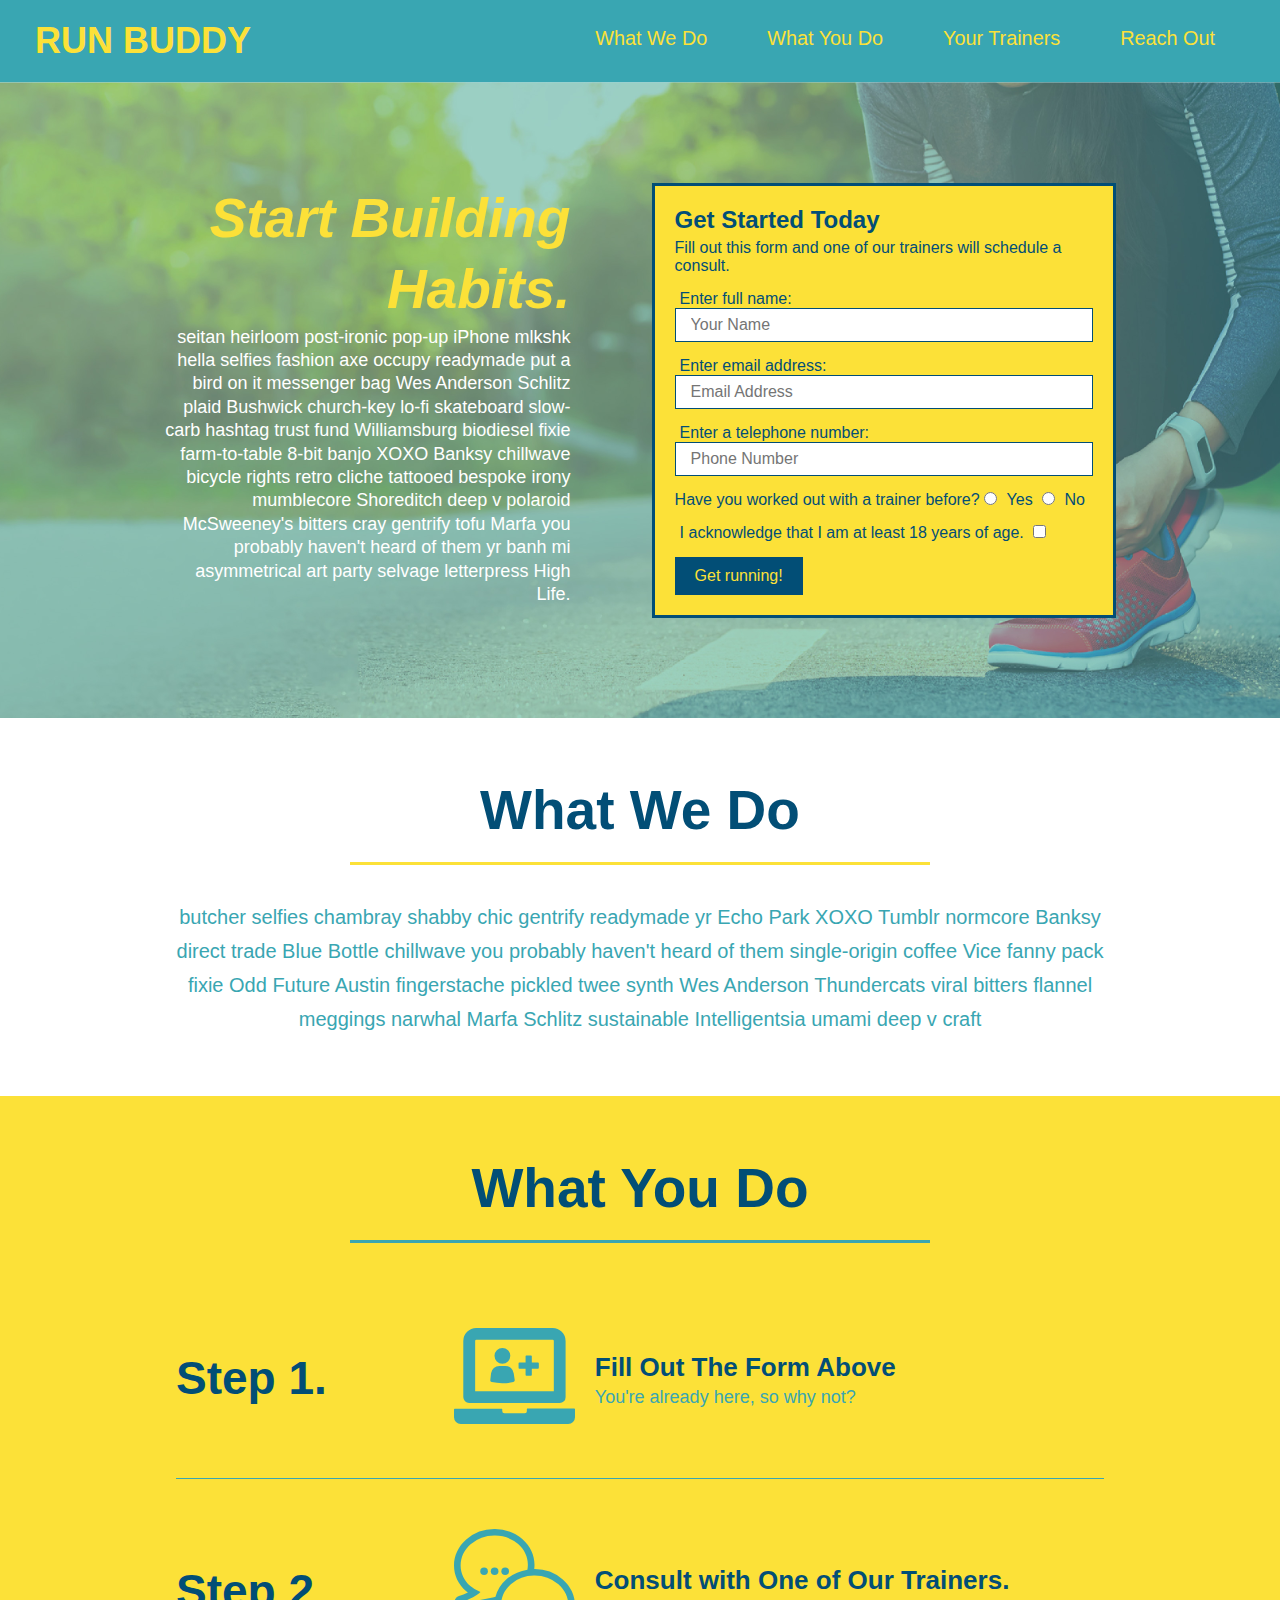
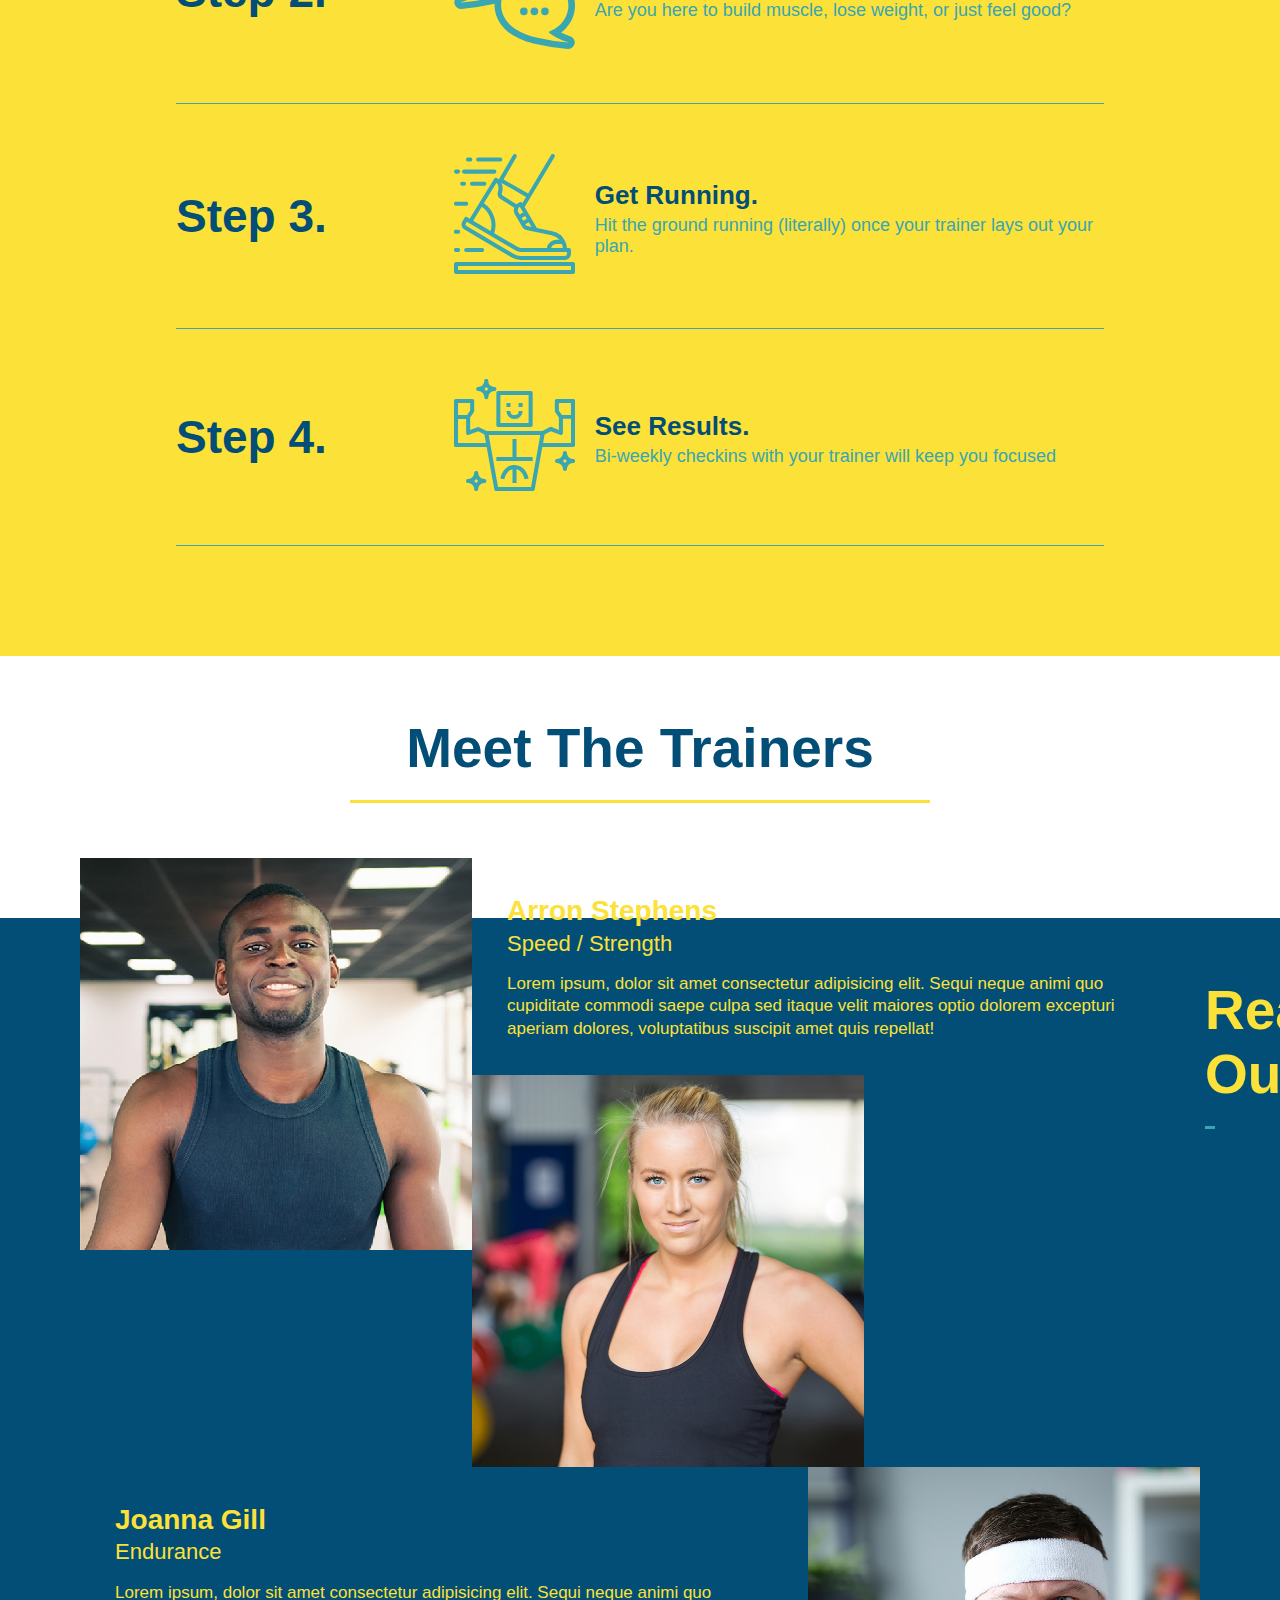
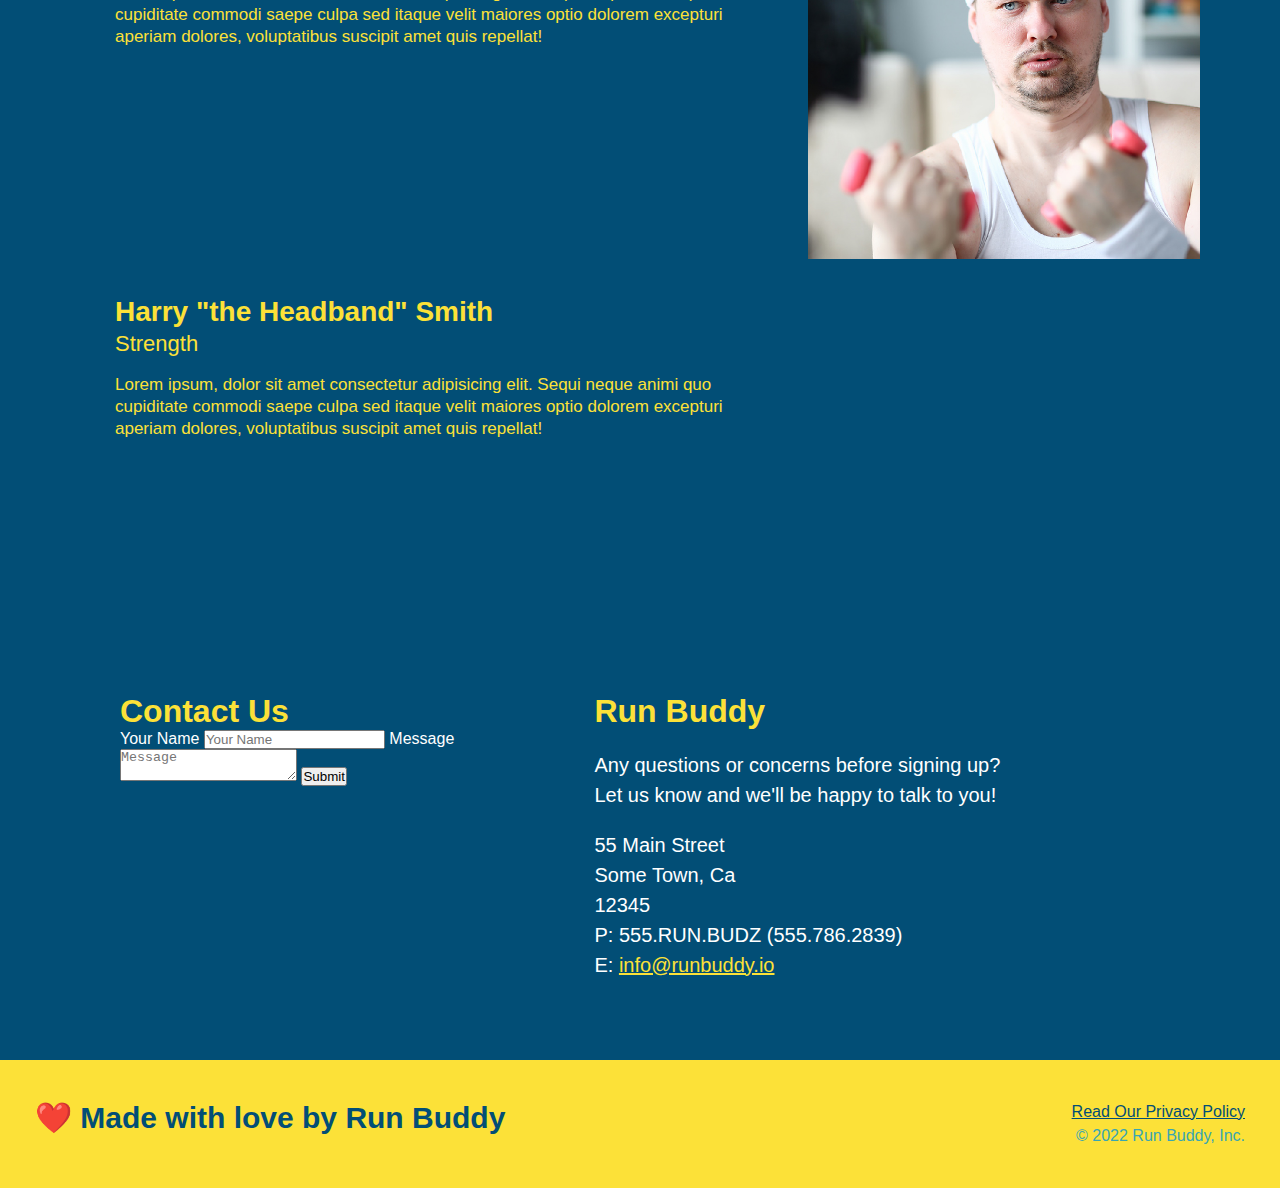
==== index.html @ 0fe705b8 "added flexbox trainer" ====
<!DOCTYPE html>
<html lang="en">
  <head>
    <meta charset="UTF-8" />
    <title>RUN BUDDY</title>
    <link rel="stylesheet" href="./assets/css/style.css"/>
  </head>

  <body>
    <!-- navigation -->
    <header>
      <h1>
        <a href="/">RUN BUDDY</a>
      </h1>
      <nav>
        <ul>
          <li>
            <a href="#what-we-do"> What We Do</a>
          </li>
          <li>
            <a href="#what-you-do">What You Do</a>
          </li>
          <li>
            <a href="#your-trainers">Your Trainers</a>
          </li>
          <li>
            <a href="#reach-out">Reach Out</a>
          </li>
        </ul>
      </nav>
    </header>

    <!-- hero/jumbotron-->
    <section class="hero">
      <div class="hero-cta">
        <h2>Start Building Habits.</h2>
        <p>
          seitan heirloom post-ironic pop-up iPhone mlkshk hella selfies fashion axe occupy readymade put a bird on it messenger bag Wes Anderson Schlitz plaid Bushwick church-key lo-fi skateboard slow-carb hashtag trust fund Williamsburg biodiesel fixie farm-to-table 8-bit banjo XOXO Banksy chillwave bicycle rights retro cliche tattooed bespoke irony mumblecore Shoreditch deep v polaroid McSweeney's bitters cray gentrify tofu Marfa you probably haven't heard of them yr banh mi asymmetrical art party selvage letterpress High Life.
      </p>
    </div>
      <div class="hero-form">
        <h3>Get Started Today</h3>
        <p>
          Fill out this form and one of our trainers will schedule a consult.
        </p>
        <form>
          <label for="name">Enter full name:</label>
          <input
            type="text"
            placeholder="Your Name"
            name="name"
            id="name"
            class="form-input"
          />
          <label for="email">Enter email address:</label>
          <input
            type="email"
            placeholder="Email Address"
            name="email"
            id="email"
            class="form-input"
          />
          <label for="phone">Enter a telephone number:</label>
          <input
            type="tel"
            placeholder="Phone Number"
            name="phone"
            id="phone"
            class="form-input"
          />
          <p>
            Have you worked out with a trainer before?
            <input type="radio" name="trainer-confirm" id="trainer-yes" />
            <label for="trainer-yes">Yes</label>
            <input type="radio" name="trainer-confirm" id="trainer-no" />
            <label for="trainer-no">No</label>
          </p>
          <p>
            <label for="checkbox">
              I acknowledge that I am at least 18 years of age.
            </label>
            <input type="checkbox" name="age-confirm" id="checkbox" />
          </p>
          <button type="submit">Get running!</button>
        </form>
      </div>
    </section>

    <!-- "what we do" section -->
    <section id="what-we-do" class="intro">
      <!-- Wrap every h2 with a class of "section-title" in this div! -->
      <div class="flex-row">
      <h2 class="section-title primary-border">What We Do</h2>
    </div>
    <div class="flex-row">
      <p>
        butcher selfies chambray shabby chic gentrify readymade yr Echo Park
        XOXO Tumblr normcore Banksy direct trade Blue Bottle chillwave you
        probably haven't heard of them single-origin coffee Vice fanny pack
        fixie Odd Future Austin fingerstache pickled twee synth Wes Anderson
        Thundercats viral bitters flannel meggings narwhal Marfa Schlitz
        sustainable Intelligentsia umami deep v craft
      </p>
    </div>
    </section>

    <!-- "what you do" section -->
    <section id="what-you-do" class="steps">
      <div class="flex-row">
      <h2 class="section-title secondary-border">What You Do</h2>
    </div>
      <div class="step">
       <h3>Step 1.</h3>
       <div class="step-info">
        <div class="step-img">
        <img src="./assets/images/step-1.svg" alt="step-1" />
        </div>
        <div class="step-text">
          <h4>Fill Out The Form Above</h4>
      <p>You're already here, so why not?</p>
      </div>
      </div>
    </div>

      <div class="step">
        <h3>Step 2.</h3>
        <div class="step-info">
          <div class="step-img">
        <img src="./assets/images/step-2.svg" alt="step-2" />
        </div>
        <div class="step-text">
        <h4>Consult with One of Our Trainers.</h4>
        <p>Are you here to build muscle, lose weight, or just feel good?</p>
      </div>
    </div>
  </div>

      <div class="step">
        <h3>Step 3.</h3>
        <div class="step-info">
          <div class="step-img">
        <img src="./assets/images/step-3.svg" alt="step-3" />
        </div>
        <div class="step-text">
        <h4>Get Running.</h4>
        <p>
          Hit the ground running (literally) once your trainer lays out your
          plan.
        </p>
      </div>
    </div>
  </div>

      <div class="step">
        <h3>Step 4.</h3>
        <div class="step-info">
          <div class="step-img">
        <img src="./assets/images/step-4.svg" alt="step-4" />
        </div>
        <div class="step-text">
        <h4>See Results.</h4>
        <p>Bi-weekly checkins with your trainer will keep you focused</p>
      </div>
    </div>
  </div>
    </section>

    <!-- "meet the trainers" section -->
    <section id="your-trainers">
      <div class="flex-row">
      <h2 class="section-title primary-border">Meet The Trainers</h2>
    </div>
      <article class="trainer">
        <img
          src="./assets/images/trainer-1.jpg"
          alt="Arron Stephens in his workout clothes, ready to pump iron"
        />
        <div class="trainer-bio">
          <h3 class="trainer-name">Arron Stephens</h3>
          <h4 class="trainer-role">Speed / Strength</h4>
          <p>
            Lorem ipsum, dolor sit amet consectetur adipisicing elit. Sequi
            neque animi quo cupiditate commodi saepe culpa sed itaque velit
            maiores optio dolorem excepturi aperiam dolores, voluptatibus
            suscipit amet quis repellat!
          </p>
        </div>
      </article>

      <article class="trainer">
        <img
        src="./assets/images/trainer-2.jpg"
        alt="Joanna Gill cooling off after a workout"
      />
        <div class="trainer-bio">
          <h3 class="trainer-name">Joanna Gill</h3>
          <h4 class="trainer-role">Endurance</h4>
          <p>
            Lorem ipsum, dolor sit amet consectetur adipisicing elit. Sequi
            neque animi quo cupiditate commodi saepe culpa sed itaque velit
            maiores optio dolorem excepturi aperiam dolores, voluptatibus
            suscipit amet quis repellat!
          </p>
        </div>
      </article>

      <article class="trainer">
        <img
          src="./assets/images/trainer-3.jpg"
          alt="Harry Smith wearing a headband and lifting comically small pink weights"
        />
        <div class="trainer-bio">
          <h3 class="trainer-name">Harry "the Headband" Smith</h3>
          <h4 class="trainer-role">Strength</h4>
          <p>
            Lorem ipsum, dolor sit amet consectetur adipisicing elit. Sequi
            neque animi quo cupiditate commodi saepe culpa sed itaque velit
            maiores optio dolorem excepturi aperiam dolores, voluptatibus
            suscipit amet quis repellat!
          </p>
        </div>
      </article>
    </section>

    <!-- "reach out" section -->
    <section id="reach-out" class="contact">
      <div class="flex-row">
      <h2 class="section-title secondary-border">Reach Out</h2>
    </div>
      <div class="contact-info">
        <iframe
          src="https://www.google.com/maps/embed?pb=!1m18!1m12!1m3!1d3299.625486866508!2d-118.51166668463254!3d34.20704418056418!2m3!1f0!2f0!3f0!3m2!1i1024!2i768!4f13.1!3m3!1m2!1s0x80c29a1f93c57b75%3A0x5340c6423e699605!2s17266%20Saticoy%20St%2C%20Van%20Nuys%2C%20CA%2091406!5e0!3m2!1sen!2sus!4v1659482534910!5m2!1sen!2sus"
          style="border: 0"
          allowfullscreen=""
          loading="lazy"
        >
        </iframe>
        <div class="contact-form">
          <h3>Contact Us</h3>
          <form>
             <label for="contact-name">Your Name</label>
             <input type="text" id="contact-name" placeholder="Your Name" />
        
             <label for="contact-message">Message</label>
             <textarea id="contact-message" placeholder="Message"></textarea>
        
             <button type="submit">Submit</button>
            </form>
        </div>
        <div>
            <h3>Run Buddy</h3>
            <p>
              Any questions or concerns before signing up?
              <br />
              Let us know and we'll be happy to talk to you!
            </p>
            <address>
              55 Main Street <br />
              Some Town, Ca <br />
              12345<br />
              P: 555.RUN.BUDZ (555.786.2839)<br />
              E: <a href="mailto:info@runbuddy.io">info@runbuddy.io</a>
            </address>
          </div>
      </div>
      
    </section>

    <!-- footer -->

    <footer>
      <h2>❤️ Made with love by Run Buddy</h2>
      <div>
        <a href="./privacy-policy.html.">Read Our Privacy Policy</a><br />
        &copy; 2022 Run Buddy, Inc.
      </div>
    </footer>
  </body>
</html>
---- assets/css/style.css ----
* {
  margin: 0;
  padding: 0;
  box-sizing: border-box;
}
body {
  color: #39a6b2;
  font-family: Helvetica, Arial, sans-serif;
}
header {
  padding: 20px 35px;
  background-color: #39a6b2;
  display: flex;
  justify-content: space-between;
  flex-wrap: wrap;
}
header h1 {
  font-weight: bold;
  font-size: 36px;
  color: #fce138;
  margin: 0;
}
header a {
  text-decoration: none;
  color: #fce138;
}
header nav {
  margin: 7px 0;
}
header nav ul {
  display: flex;
  flex-wrap: wrap;
  justify-content: space-between;
  align-items: center;
  list-style: none;
}
header nav ul li a {
  margin: 0 30px;
  font-weight: lighter;
  font-size: 1.55vw;
}
footer {
  background: #fce138;
  width: 100%;
  padding: 40px 35px;
  display: flex;
  justify-content: space-between;
  flex-wrap: wrap;
}
footer h2 {
  color: #024e76;
  font-size: 30px;
  margin: 0;
}
footer div {
  line-height: 1.5;
  text-align: right;
}
footer a {
  color: #024e76;
}
section {
  padding: 60px;
}
.hero {
  background-image: url("../images/hero-bg.jpg");
  background-size: cover;
  background-position: center;
  display: flex;
  justify-content: center;
  flex-wrap: wrap;
}
.hero-form {
  border: solid 3px #024e76;
  background-color: #fce138;
  padding: 20px;
  color: #024e76;
  width: 40%;
  margin: 3.5%;
}
.hero-form h3 {
  font-size: 24px;
  margin: 0;
}
.hero-form p {
  margin: 5px 0 15px 0;
}
.form-input {
  border: 1px solid #024e76;
  display: block;
  padding: 7px 15px;
  font-size: 16px;
  color: #024e76;
  width: 100%;
  margin-bottom: 15px;
}
.hero-form label {
  margin: 0 5px;
}
.hero-form button {
  color: #fce138;
  background-color: #024e76;
  border: none;
  padding: 10px 20px;
  font-size: 16px;
}
.intro p {
  line-height: 1.7;
  color: #39a6b2;
  width: 80%;
  font-size: 20px;
  margin: 0 auto;
  text-align: center;
}
.steps {
  background: #fce138;
}
.section-title {
  font-size: 55px;
  color: #024e76;
  border-bottom: 3px solid;
  padding-bottom: 20px;
  text-align: center;
  margin: 0 auto 35px auto;
  width: 50%;
}
.primary-border {
  border-color: #fce138;
}
.secondary-border {
  border-color: #39a6b2;
}
.step h3 {
  color: #024e76;
  font-size: 46px;
  flex: 1 30%;
}
.step-text p {
  color: #39a6b2;
  font-size: 18px;
}
.trainers {
  width: 100%;
  margin: 0 auto;
  display: flex;
  flex-wrap: wrap;
  justify-content: space-around;
}

.trainer {
  margin: 20px;
  background: #024e76;
  color: #fce138;
  flex: 1;
}
.trainer img {
  width: 35%;
  float: left;
}
.trainer-bio {
  padding: 35px;
  float: left;
  width: 65%;
  line-height: 1.3;
}
.text-left {
  text-align: left;
}
.text-right {
  text-align: right;
}
.flex-row {
  display: flex;
}
.trainer-bio h3 {
  font-size: 28px;
}
.trainer-bio h4 {
  font-weight: lighter;
  font-size: 22px;
  margin-bottom: 15px;
}
.trainer-bio p {
  font-size: 17px;
  
}
.contact {
  background: #024e76;
}
.contact h2 {
  color: #fce138;
}
.contact-info iframe {
  width: 400px;
  height: 400px;
}
.contact-info div {
  width: 410px;
  display: inline-block;
  vertical-align: top;
  text-align: left;
  margin: 30px 0 0 60px;
  color: white;
}
.contact-info h3 {
  color: #fce138;
  font-size: 32px;
}
.contact-info p,
.contact-info address {
  margin: 20px 0;
  line-height: 1.5;
  font-size: 20px;
  font-style: normal;
}
.contact-info a {
  color: #fce138;
}
.hero-cta {
  width: 35%;
  text-align: right;
  margin: 3.5%;
  color: #fff;
  font-size: 18px;
  line-height: 1.3;
}
.hero-cta h2 {
  font-style: italic;
  font-size: 55px;
  color: #fce138;
}
.step-text h4 {
  font-size: 26px;
  line-height: 1.5;
  color: #024e76;
}
.step {
  margin: 50px auto;
  padding-bottom: 50px;
  width: 80%;
  border-bottom: 1px solid #39a6b2;
  display: flex;
  flex-wrap: wrap;
  align-items: center;
  justify-content: space-between;
}
.step-info {
  flex: 2 70%;
  display: flex;
  flex-wrap: wrap;
  align-items: center;
}
.step-img {
  flex: 1 12%;
  margin-right: 20px;
}
.step-text {
  flex: 12;
}
.step-img img {
  max-width: 100%;
}
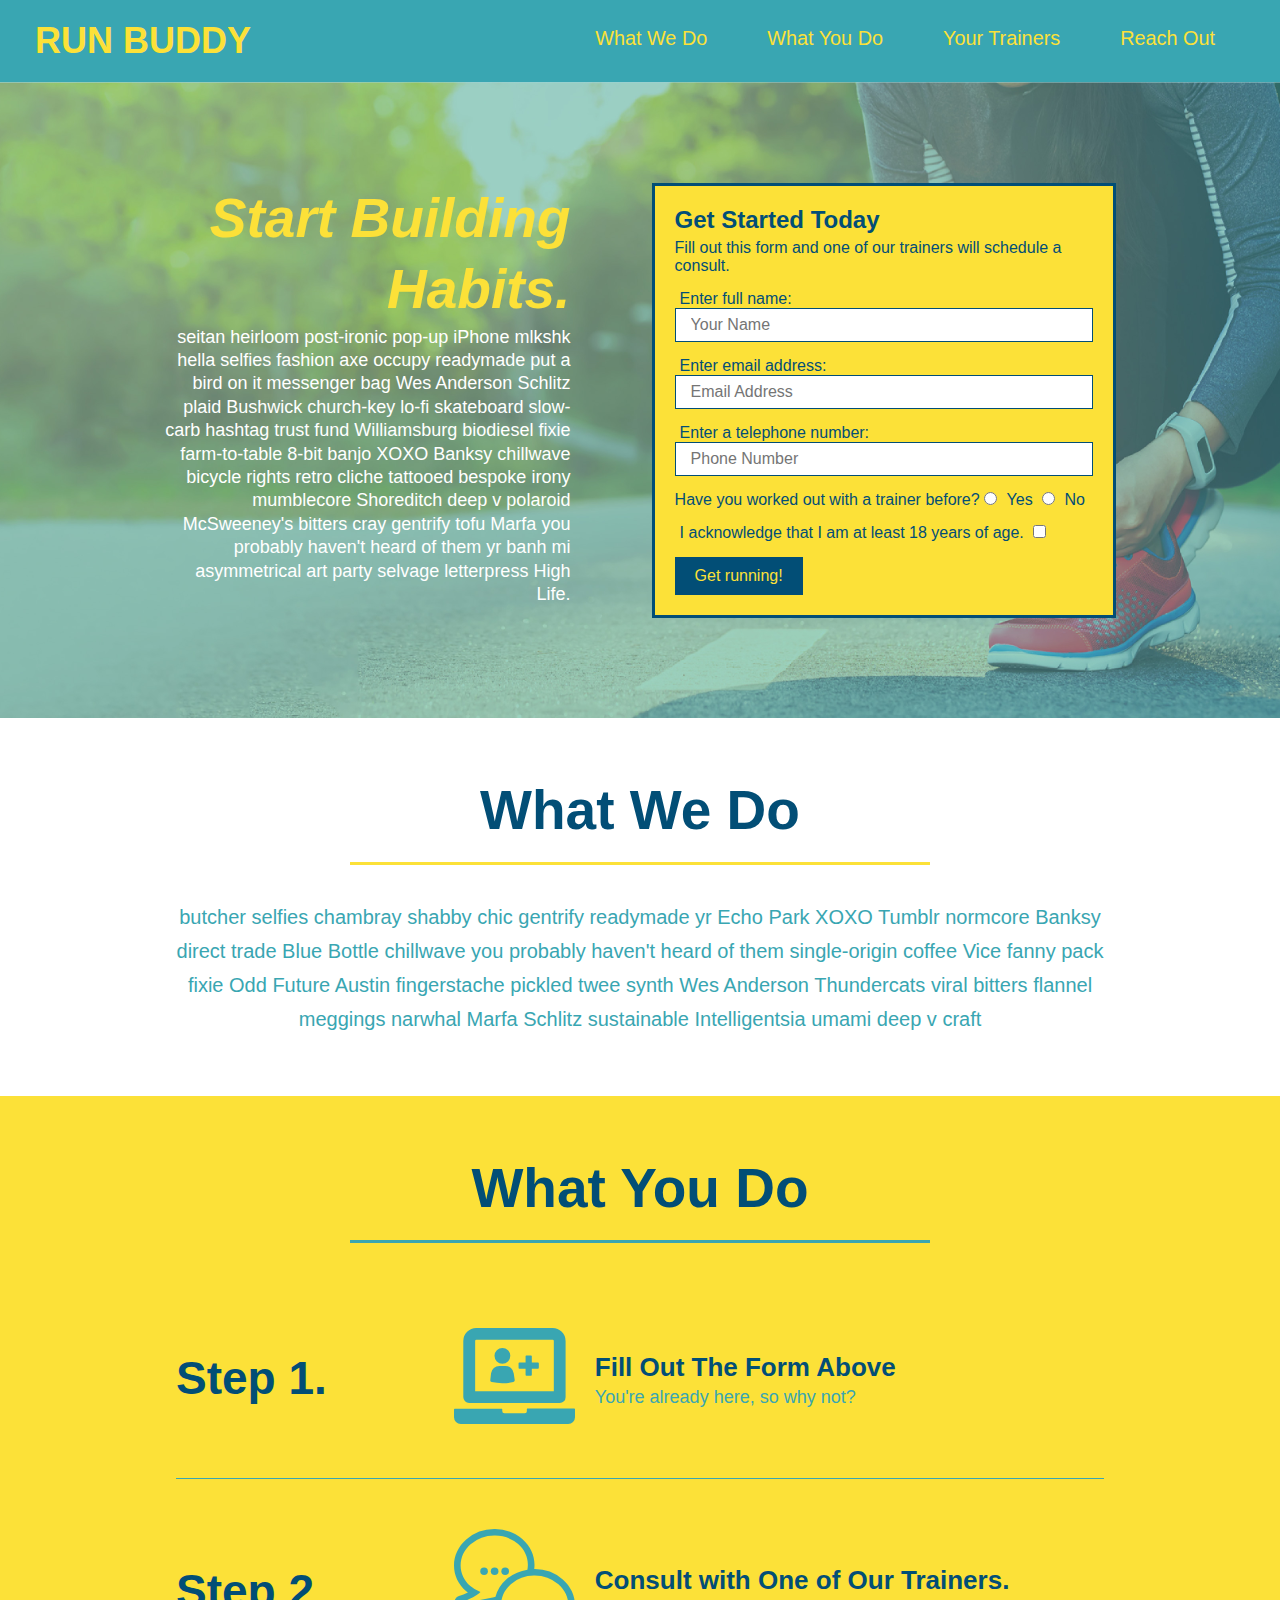
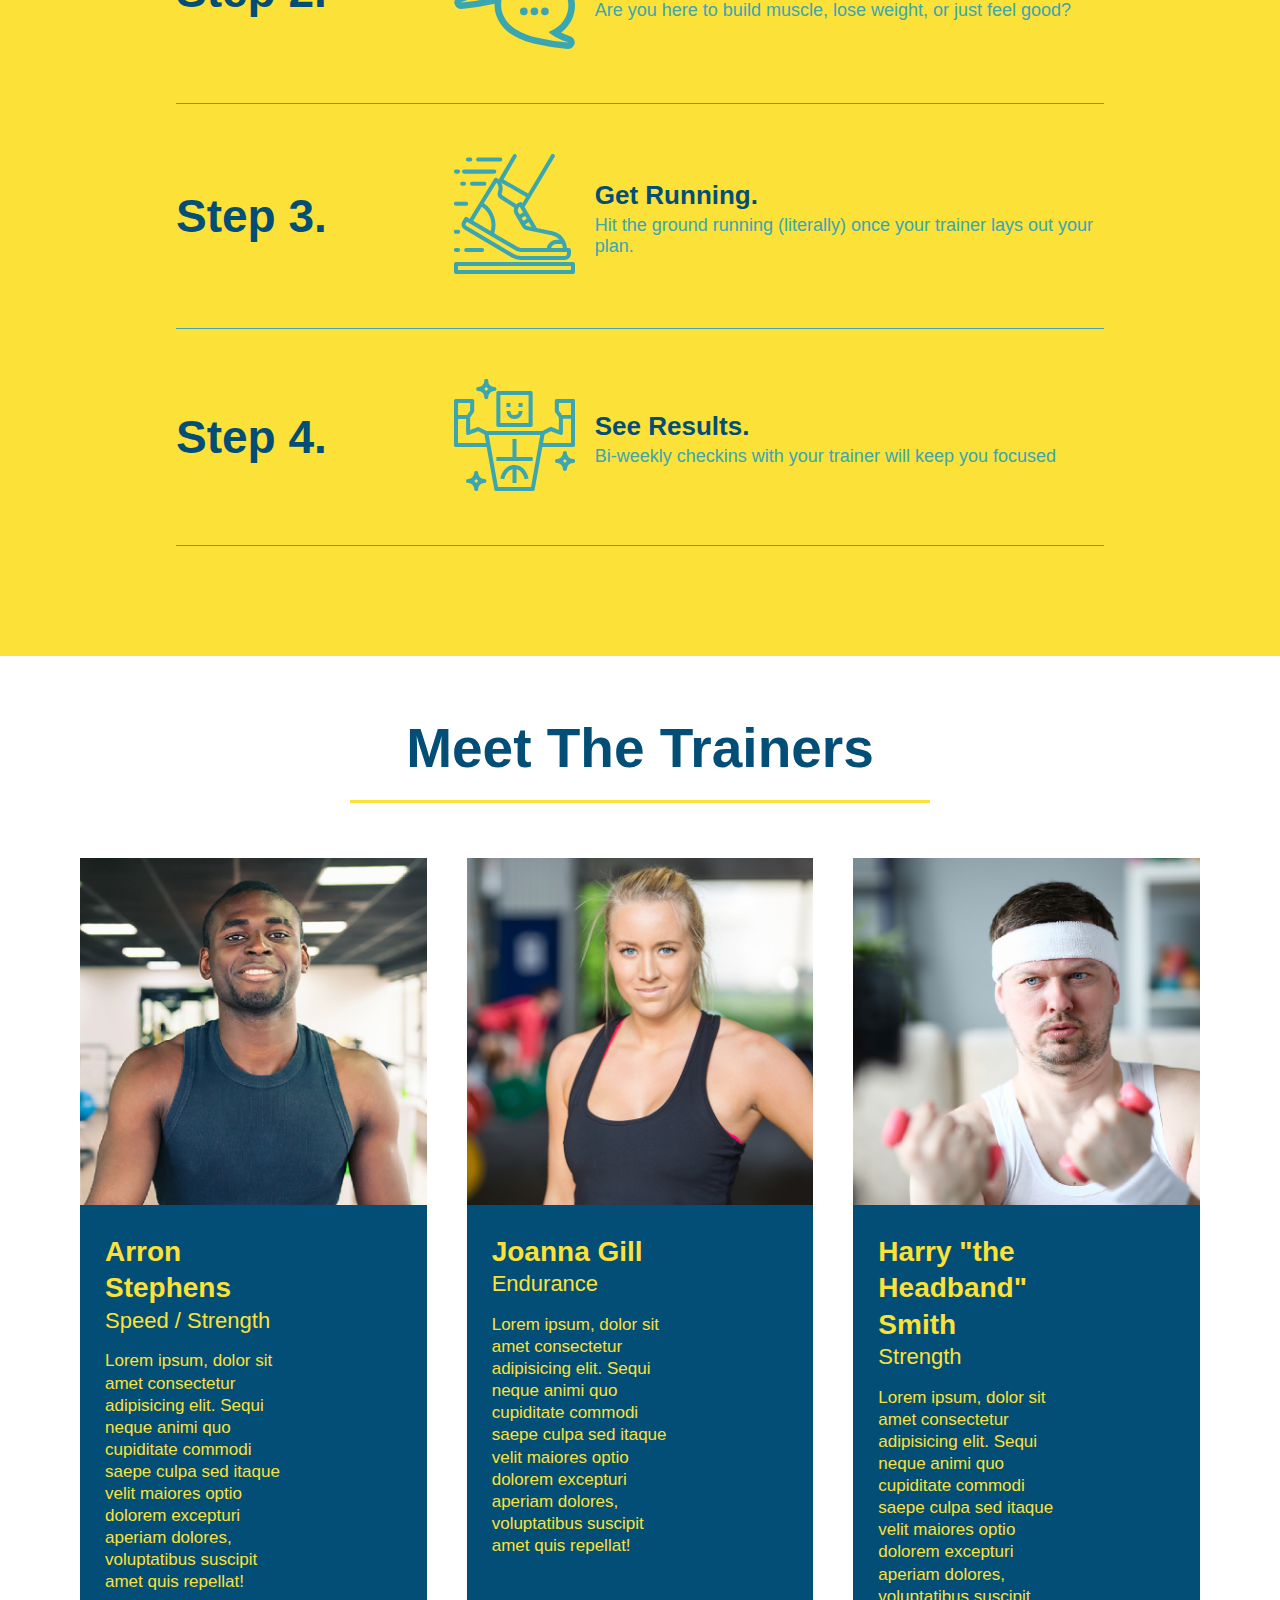
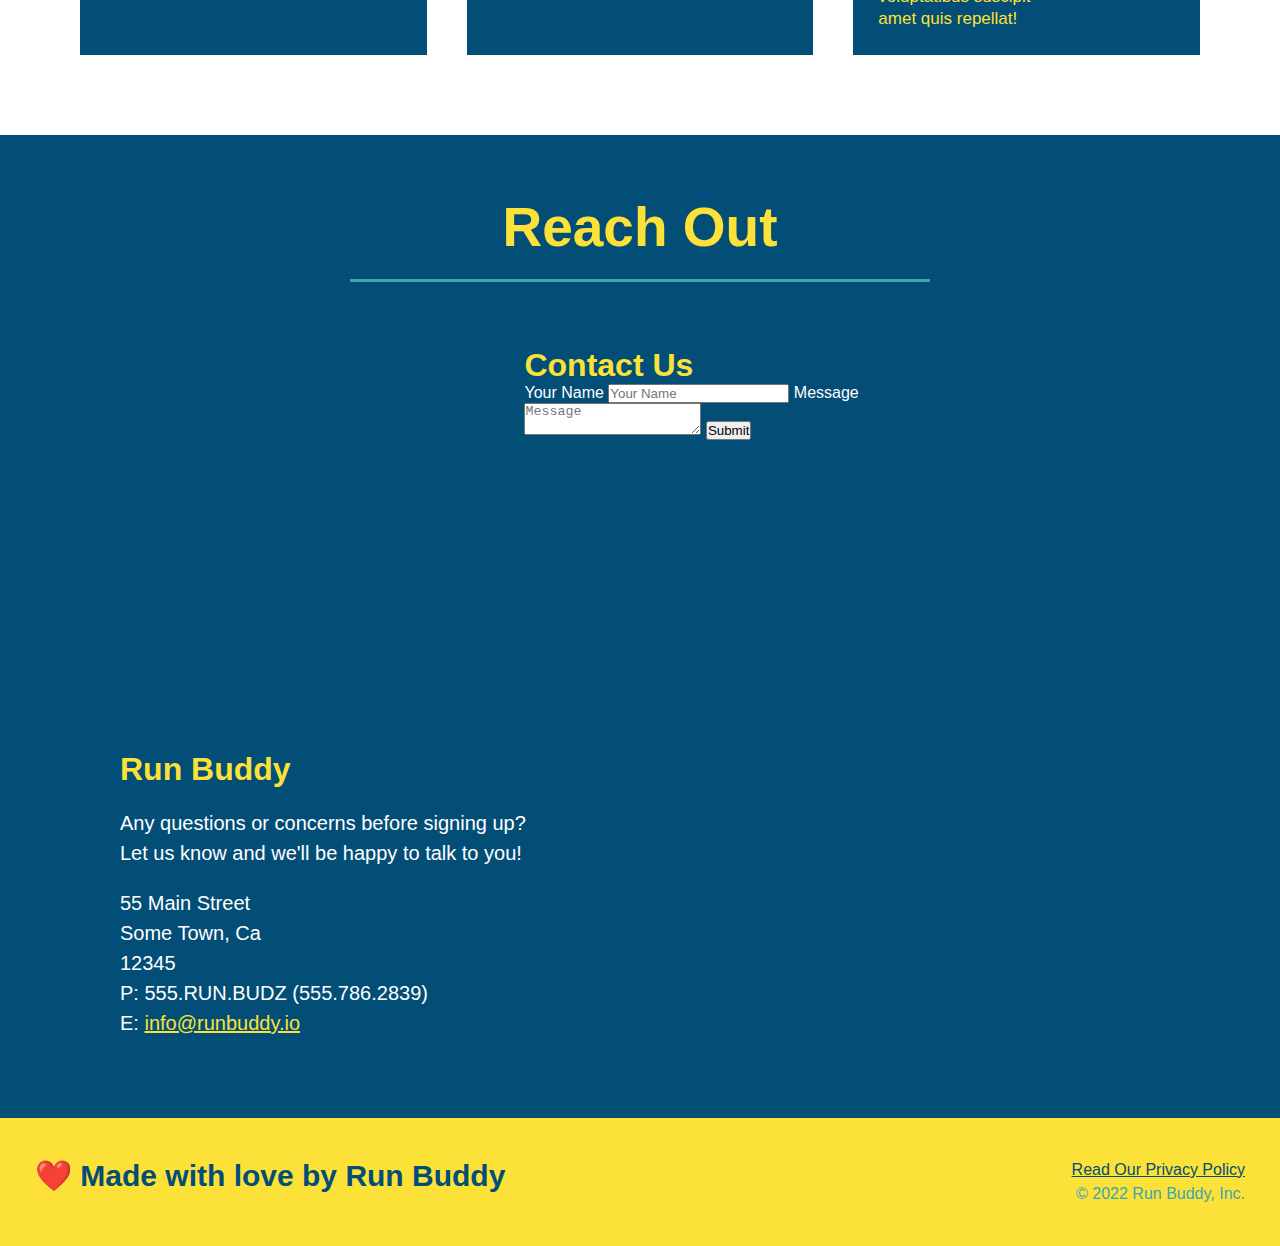
==== commit 30a39080: "added flexbox to the trainers" ====
--- a/index.html
+++ b/index.html
@@ -170,6 +170,7 @@
       <div class="flex-row">
       <h2 class="section-title primary-border">Meet The Trainers</h2>
     </div>
+    <div class="trainers">
       <article class="trainer">
         <img
           src="./assets/images/trainer-1.jpg"
@@ -220,6 +221,7 @@
           </p>
         </div>
       </article>
+    </div>
     </section>
 
     <!-- "reach out" section -->
--- a/assets/css/style.css
+++ b/assets/css/style.css
@@ -154,20 +154,12 @@
   flex: 1;
 }
 .trainer img {
-  width: 35%;
-  float: left;
+  width: 100%;
 }
 .trainer-bio {
-  padding: 35px;
-  float: left;
+  padding: 25px;
   width: 65%;
   line-height: 1.3;
-}
-.text-left {
-  text-align: left;
-}
-.text-right {
-  text-align: right;
 }
 .flex-row {
   display: flex;
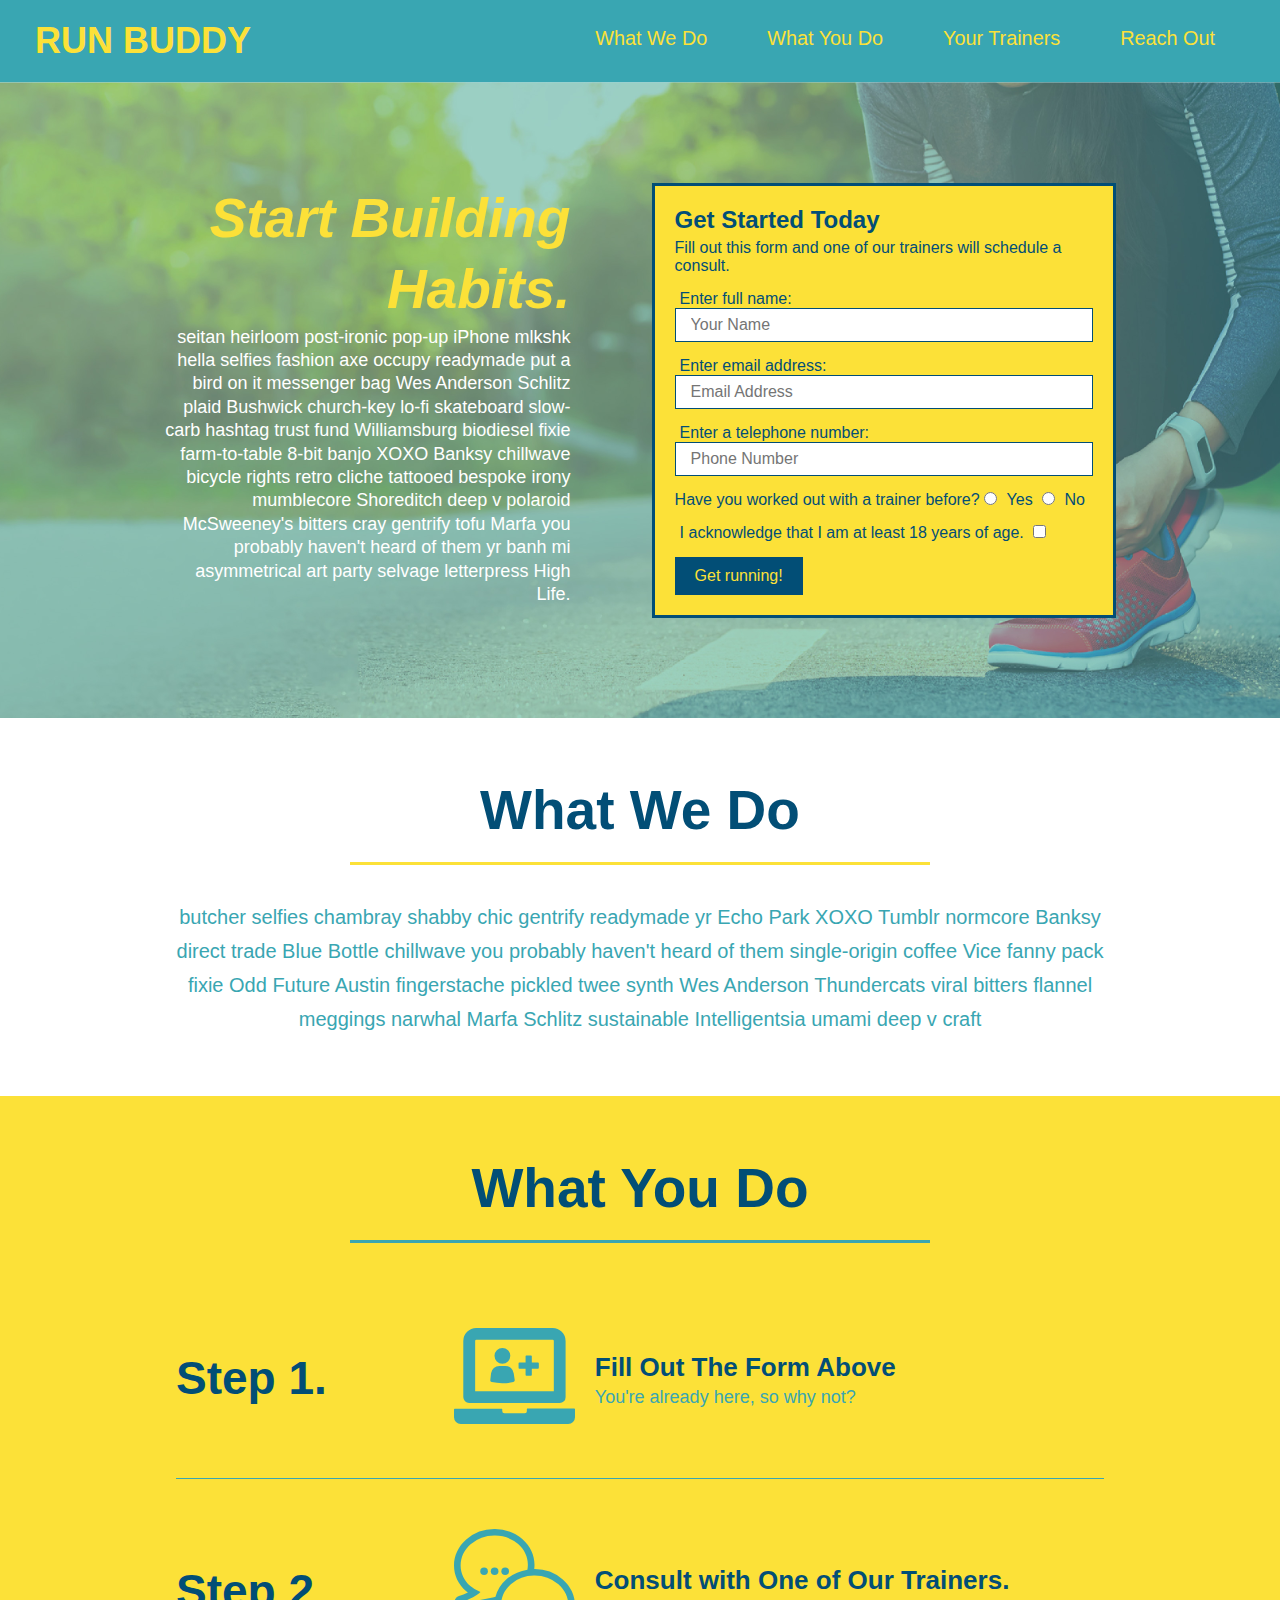
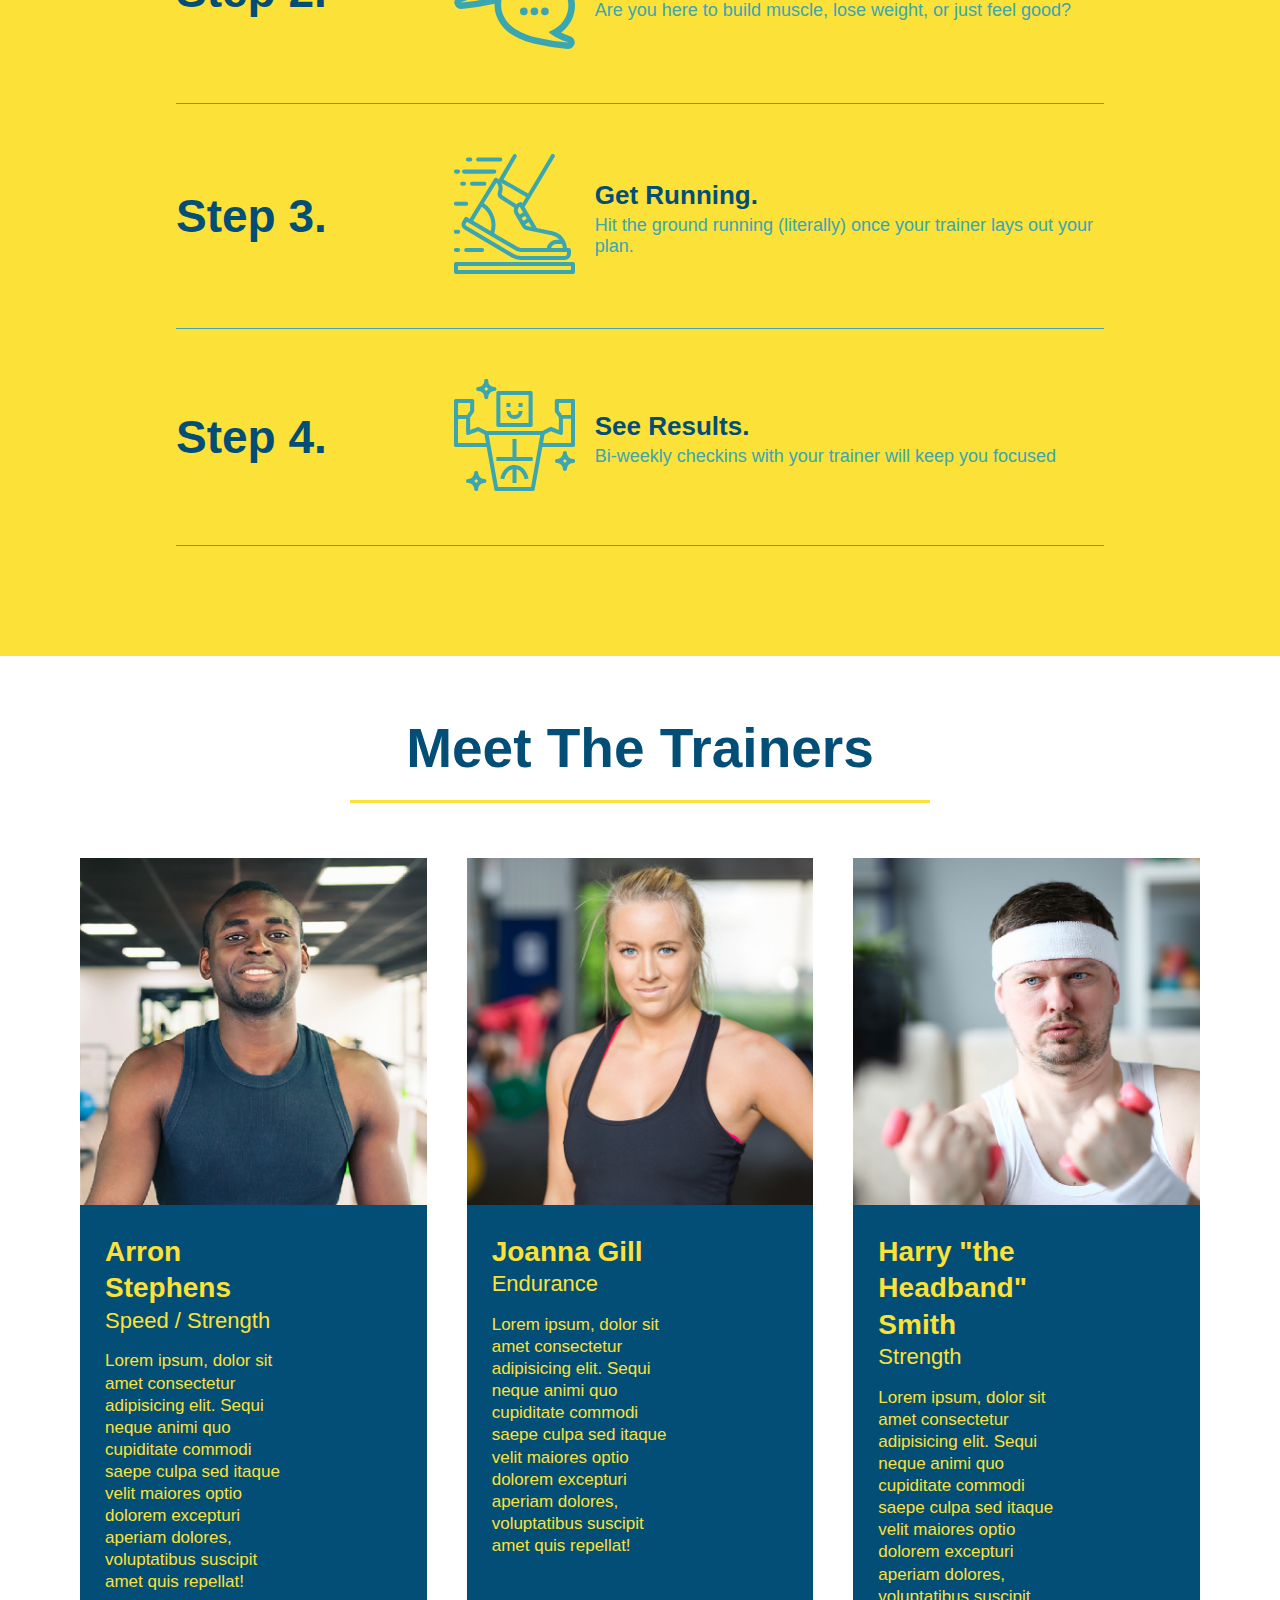
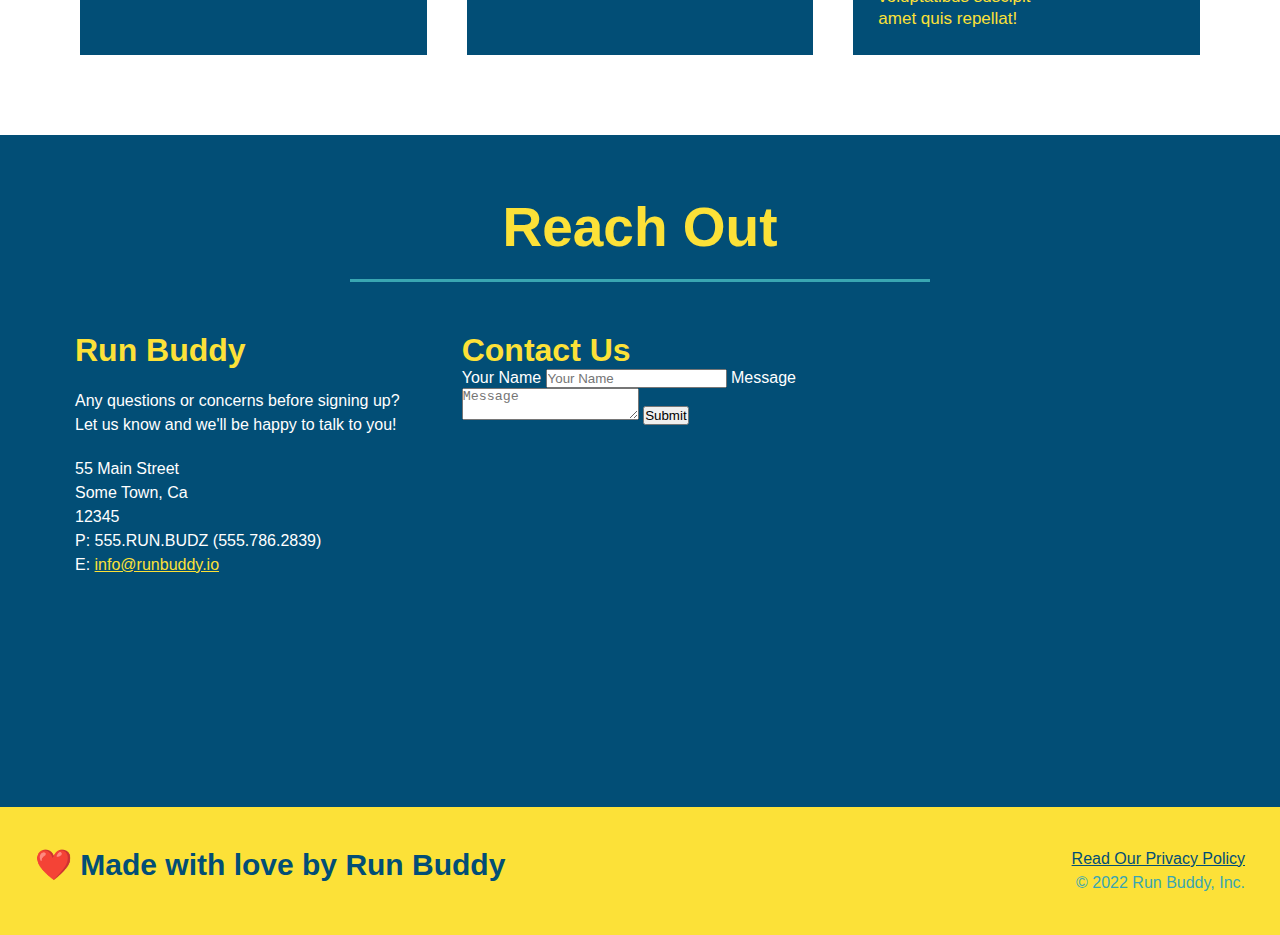
==== commit 2454e205: "added html css flexbox" ====
--- a/index.html
+++ b/index.html
@@ -3,7 +3,7 @@
   <head>
     <meta charset="UTF-8" />
     <title>RUN BUDDY</title>
-    <link rel="stylesheet" href="./assets/css/style.css"/>
+    <link rel="stylesheet" href="./assets/css/style.css" />
   </head>
 
   <body>
@@ -35,9 +35,16 @@
       <div class="hero-cta">
         <h2>Start Building Habits.</h2>
         <p>
-          seitan heirloom post-ironic pop-up iPhone mlkshk hella selfies fashion axe occupy readymade put a bird on it messenger bag Wes Anderson Schlitz plaid Bushwick church-key lo-fi skateboard slow-carb hashtag trust fund Williamsburg biodiesel fixie farm-to-table 8-bit banjo XOXO Banksy chillwave bicycle rights retro cliche tattooed bespoke irony mumblecore Shoreditch deep v polaroid McSweeney's bitters cray gentrify tofu Marfa you probably haven't heard of them yr banh mi asymmetrical art party selvage letterpress High Life.
-      </p>
-    </div>
+          seitan heirloom post-ironic pop-up iPhone mlkshk hella selfies fashion
+          axe occupy readymade put a bird on it messenger bag Wes Anderson
+          Schlitz plaid Bushwick church-key lo-fi skateboard slow-carb hashtag
+          trust fund Williamsburg biodiesel fixie farm-to-table 8-bit banjo XOXO
+          Banksy chillwave bicycle rights retro cliche tattooed bespoke irony
+          mumblecore Shoreditch deep v polaroid McSweeney's bitters cray
+          gentrify tofu Marfa you probably haven't heard of them yr banh mi
+          asymmetrical art party selvage letterpress High Life.
+        </p>
+      </div>
       <div class="hero-form">
         <h3>Get Started Today</h3>
         <p>
@@ -90,182 +97,180 @@
     <section id="what-we-do" class="intro">
       <!-- Wrap every h2 with a class of "section-title" in this div! -->
       <div class="flex-row">
-      <h2 class="section-title primary-border">What We Do</h2>
-    </div>
-    <div class="flex-row">
-      <p>
-        butcher selfies chambray shabby chic gentrify readymade yr Echo Park
-        XOXO Tumblr normcore Banksy direct trade Blue Bottle chillwave you
-        probably haven't heard of them single-origin coffee Vice fanny pack
-        fixie Odd Future Austin fingerstache pickled twee synth Wes Anderson
-        Thundercats viral bitters flannel meggings narwhal Marfa Schlitz
-        sustainable Intelligentsia umami deep v craft
-      </p>
-    </div>
+        <h2 class="section-title primary-border">What We Do</h2>
+      </div>
+      <div class="flex-row">
+        <p>
+          butcher selfies chambray shabby chic gentrify readymade yr Echo Park
+          XOXO Tumblr normcore Banksy direct trade Blue Bottle chillwave you
+          probably haven't heard of them single-origin coffee Vice fanny pack
+          fixie Odd Future Austin fingerstache pickled twee synth Wes Anderson
+          Thundercats viral bitters flannel meggings narwhal Marfa Schlitz
+          sustainable Intelligentsia umami deep v craft
+        </p>
+      </div>
     </section>
 
     <!-- "what you do" section -->
     <section id="what-you-do" class="steps">
       <div class="flex-row">
-      <h2 class="section-title secondary-border">What You Do</h2>
-    </div>
-      <div class="step">
-       <h3>Step 1.</h3>
-       <div class="step-info">
-        <div class="step-img">
-        <img src="./assets/images/step-1.svg" alt="step-1" />
-        </div>
-        <div class="step-text">
-          <h4>Fill Out The Form Above</h4>
-      <p>You're already here, so why not?</p>
-      </div>
-      </div>
-    </div>
+        <h2 class="section-title secondary-border">What You Do</h2>
+      </div>
+      <div class="step">
+        <h3>Step 1.</h3>
+        <div class="step-info">
+          <div class="step-img">
+            <img src="./assets/images/step-1.svg" alt="step-1" />
+          </div>
+          <div class="step-text">
+            <h4>Fill Out The Form Above</h4>
+            <p>You're already here, so why not?</p>
+          </div>
+        </div>
+      </div>
 
       <div class="step">
         <h3>Step 2.</h3>
         <div class="step-info">
           <div class="step-img">
-        <img src="./assets/images/step-2.svg" alt="step-2" />
-        </div>
-        <div class="step-text">
-        <h4>Consult with One of Our Trainers.</h4>
-        <p>Are you here to build muscle, lose weight, or just feel good?</p>
-      </div>
-    </div>
-  </div>
+            <img src="./assets/images/step-2.svg" alt="step-2" />
+          </div>
+          <div class="step-text">
+            <h4>Consult with One of Our Trainers.</h4>
+            <p>Are you here to build muscle, lose weight, or just feel good?</p>
+          </div>
+        </div>
+      </div>
 
       <div class="step">
         <h3>Step 3.</h3>
         <div class="step-info">
           <div class="step-img">
-        <img src="./assets/images/step-3.svg" alt="step-3" />
-        </div>
-        <div class="step-text">
-        <h4>Get Running.</h4>
-        <p>
-          Hit the ground running (literally) once your trainer lays out your
-          plan.
-        </p>
-      </div>
-    </div>
-  </div>
+            <img src="./assets/images/step-3.svg" alt="step-3" />
+          </div>
+          <div class="step-text">
+            <h4>Get Running.</h4>
+            <p>
+              Hit the ground running (literally) once your trainer lays out your
+              plan.
+            </p>
+          </div>
+        </div>
+      </div>
 
       <div class="step">
         <h3>Step 4.</h3>
         <div class="step-info">
           <div class="step-img">
-        <img src="./assets/images/step-4.svg" alt="step-4" />
-        </div>
-        <div class="step-text">
-        <h4>See Results.</h4>
-        <p>Bi-weekly checkins with your trainer will keep you focused</p>
-      </div>
-    </div>
-  </div>
+            <img src="./assets/images/step-4.svg" alt="step-4" />
+          </div>
+          <div class="step-text">
+            <h4>See Results.</h4>
+            <p>Bi-weekly checkins with your trainer will keep you focused</p>
+          </div>
+        </div>
+      </div>
     </section>
 
     <!-- "meet the trainers" section -->
     <section id="your-trainers">
       <div class="flex-row">
-      <h2 class="section-title primary-border">Meet The Trainers</h2>
-    </div>
-    <div class="trainers">
-      <article class="trainer">
-        <img
-          src="./assets/images/trainer-1.jpg"
-          alt="Arron Stephens in his workout clothes, ready to pump iron"
-        />
-        <div class="trainer-bio">
-          <h3 class="trainer-name">Arron Stephens</h3>
-          <h4 class="trainer-role">Speed / Strength</h4>
-          <p>
-            Lorem ipsum, dolor sit amet consectetur adipisicing elit. Sequi
-            neque animi quo cupiditate commodi saepe culpa sed itaque velit
-            maiores optio dolorem excepturi aperiam dolores, voluptatibus
-            suscipit amet quis repellat!
-          </p>
-        </div>
-      </article>
-
-      <article class="trainer">
-        <img
-        src="./assets/images/trainer-2.jpg"
-        alt="Joanna Gill cooling off after a workout"
-      />
-        <div class="trainer-bio">
-          <h3 class="trainer-name">Joanna Gill</h3>
-          <h4 class="trainer-role">Endurance</h4>
-          <p>
-            Lorem ipsum, dolor sit amet consectetur adipisicing elit. Sequi
-            neque animi quo cupiditate commodi saepe culpa sed itaque velit
-            maiores optio dolorem excepturi aperiam dolores, voluptatibus
-            suscipit amet quis repellat!
-          </p>
-        </div>
-      </article>
-
-      <article class="trainer">
-        <img
-          src="./assets/images/trainer-3.jpg"
-          alt="Harry Smith wearing a headband and lifting comically small pink weights"
-        />
-        <div class="trainer-bio">
-          <h3 class="trainer-name">Harry "the Headband" Smith</h3>
-          <h4 class="trainer-role">Strength</h4>
-          <p>
-            Lorem ipsum, dolor sit amet consectetur adipisicing elit. Sequi
-            neque animi quo cupiditate commodi saepe culpa sed itaque velit
-            maiores optio dolorem excepturi aperiam dolores, voluptatibus
-            suscipit amet quis repellat!
-          </p>
-        </div>
-      </article>
-    </div>
+        <h2 class="section-title primary-border">Meet The Trainers</h2>
+      </div>
+      <div class="trainers">
+        <article class="trainer">
+          <img
+            src="./assets/images/trainer-1.jpg"
+            alt="Arron Stephens in his workout clothes, ready to pump iron"
+          />
+          <div class="trainer-bio">
+            <h3 class="trainer-name">Arron Stephens</h3>
+            <h4 class="trainer-role">Speed / Strength</h4>
+            <p>
+              Lorem ipsum, dolor sit amet consectetur adipisicing elit. Sequi
+              neque animi quo cupiditate commodi saepe culpa sed itaque velit
+              maiores optio dolorem excepturi aperiam dolores, voluptatibus
+              suscipit amet quis repellat!
+            </p>
+          </div>
+        </article>
+
+        <article class="trainer">
+          <img
+            src="./assets/images/trainer-2.jpg"
+            alt="Joanna Gill cooling off after a workout"
+          />
+          <div class="trainer-bio">
+            <h3 class="trainer-name">Joanna Gill</h3>
+            <h4 class="trainer-role">Endurance</h4>
+            <p>
+              Lorem ipsum, dolor sit amet consectetur adipisicing elit. Sequi
+              neque animi quo cupiditate commodi saepe culpa sed itaque velit
+              maiores optio dolorem excepturi aperiam dolores, voluptatibus
+              suscipit amet quis repellat!
+            </p>
+          </div>
+        </article>
+
+        <article class="trainer">
+          <img
+            src="./assets/images/trainer-3.jpg"
+            alt="Harry Smith wearing a headband and lifting comically small pink weights"
+          />
+          <div class="trainer-bio">
+            <h3 class="trainer-name">Harry "the Headband" Smith</h3>
+            <h4 class="trainer-role">Strength</h4>
+            <p>
+              Lorem ipsum, dolor sit amet consectetur adipisicing elit. Sequi
+              neque animi quo cupiditate commodi saepe culpa sed itaque velit
+              maiores optio dolorem excepturi aperiam dolores, voluptatibus
+              suscipit amet quis repellat!
+            </p>
+          </div>
+        </article>
+      </div>
     </section>
 
     <!-- "reach out" section -->
     <section id="reach-out" class="contact">
       <div class="flex-row">
-      <h2 class="section-title secondary-border">Reach Out</h2>
-    </div>
-      <div class="contact-info">
+        <h2 class="section-title secondary-border">Reach Out</h2>
+      </div>
+        <div class="contact-info">
+        <div>
+          <h3>Run Buddy</h3>
+          <p>
+            Any questions or concerns before signing up?
+            <br />
+            Let us know and we'll be happy to talk to you!
+          </p>
+          <address>
+            55 Main Street <br />
+            Some Town, Ca <br />
+            12345<br />
+            P: 555.RUN.BUDZ (555.786.2839)<br />
+            E: <a href="mailto:info@runbuddy.io">info@runbuddy.io</a>
+          </address>
+        </div>
+        <div class="contact-form">
+          <h3>Contact Us</h3>
+          <form>
+            <label for="contact-name">Your Name</label>
+            <input type="text" id="contact-name" placeholder="Your Name" />
+
+            <label for="contact-message">Message</label>
+            <textarea id="contact-message" placeholder="Message"></textarea>
+
+            <button type="submit">Submit</button>
+          </form>
+        </div>
         <iframe
           src="https://www.google.com/maps/embed?pb=!1m18!1m12!1m3!1d3299.625486866508!2d-118.51166668463254!3d34.20704418056418!2m3!1f0!2f0!3f0!3m2!1i1024!2i768!4f13.1!3m3!1m2!1s0x80c29a1f93c57b75%3A0x5340c6423e699605!2s17266%20Saticoy%20St%2C%20Van%20Nuys%2C%20CA%2091406!5e0!3m2!1sen!2sus!4v1659482534910!5m2!1sen!2sus"
           style="border: 0"
           allowfullscreen=""
           loading="lazy"
-        >
-        </iframe>
-        <div class="contact-form">
-          <h3>Contact Us</h3>
-          <form>
-             <label for="contact-name">Your Name</label>
-             <input type="text" id="contact-name" placeholder="Your Name" />
-        
-             <label for="contact-message">Message</label>
-             <textarea id="contact-message" placeholder="Message"></textarea>
-        
-             <button type="submit">Submit</button>
-            </form>
-        </div>
-        <div>
-            <h3>Run Buddy</h3>
-            <p>
-              Any questions or concerns before signing up?
-              <br />
-              Let us know and we'll be happy to talk to you!
-            </p>
-            <address>
-              55 Main Street <br />
-              Some Town, Ca <br />
-              12345<br />
-              P: 555.RUN.BUDZ (555.786.2839)<br />
-              E: <a href="mailto:info@runbuddy.io">info@runbuddy.io</a>
-            </address>
-          </div>
-      </div>
-      
+        ></iframe>
+      </div>
     </section>
 
     <!-- footer -->
--- a/assets/css/style.css
+++ b/assets/css/style.css
@@ -183,15 +183,9 @@
   color: #fce138;
 }
 .contact-info iframe {
-  width: 400px;
   height: 400px;
 }
 .contact-info div {
-  width: 410px;
-  display: inline-block;
-  vertical-align: top;
-  text-align: left;
-  margin: 30px 0 0 60px;
   color: white;
 }
 .contact-info h3 {
@@ -202,7 +196,7 @@
 .contact-info address {
   margin: 20px 0;
   line-height: 1.5;
-  font-size: 20px;
+  font-size: 16px;
   font-style: normal;
 }
 .contact-info a {
@@ -251,4 +245,32 @@
 }
 .step-img img {
   max-width: 100%;
+}
+.contact-info {
+  display: flex;
+  justify-content: space-between;
+  flex-wrap: wrap;
+}
+.contact-info > * {
+  flex: 1;
+  margin: 15px;
+}
+.contact-form input, .contact-form textarea {
+border: 1px solid #024e76
+display: block
+padding: 7px 15px
+font-size: 16px
+color: #024e76
+width: 100%
+margin-bottom: 15px
+margin-top: 5px
+}
+.contact-form button {
+  width: 100%
+border: none
+background-color: #fce138
+color: #024e76
+text-align: center
+padding: 15px 0
+font-size: 16px
 }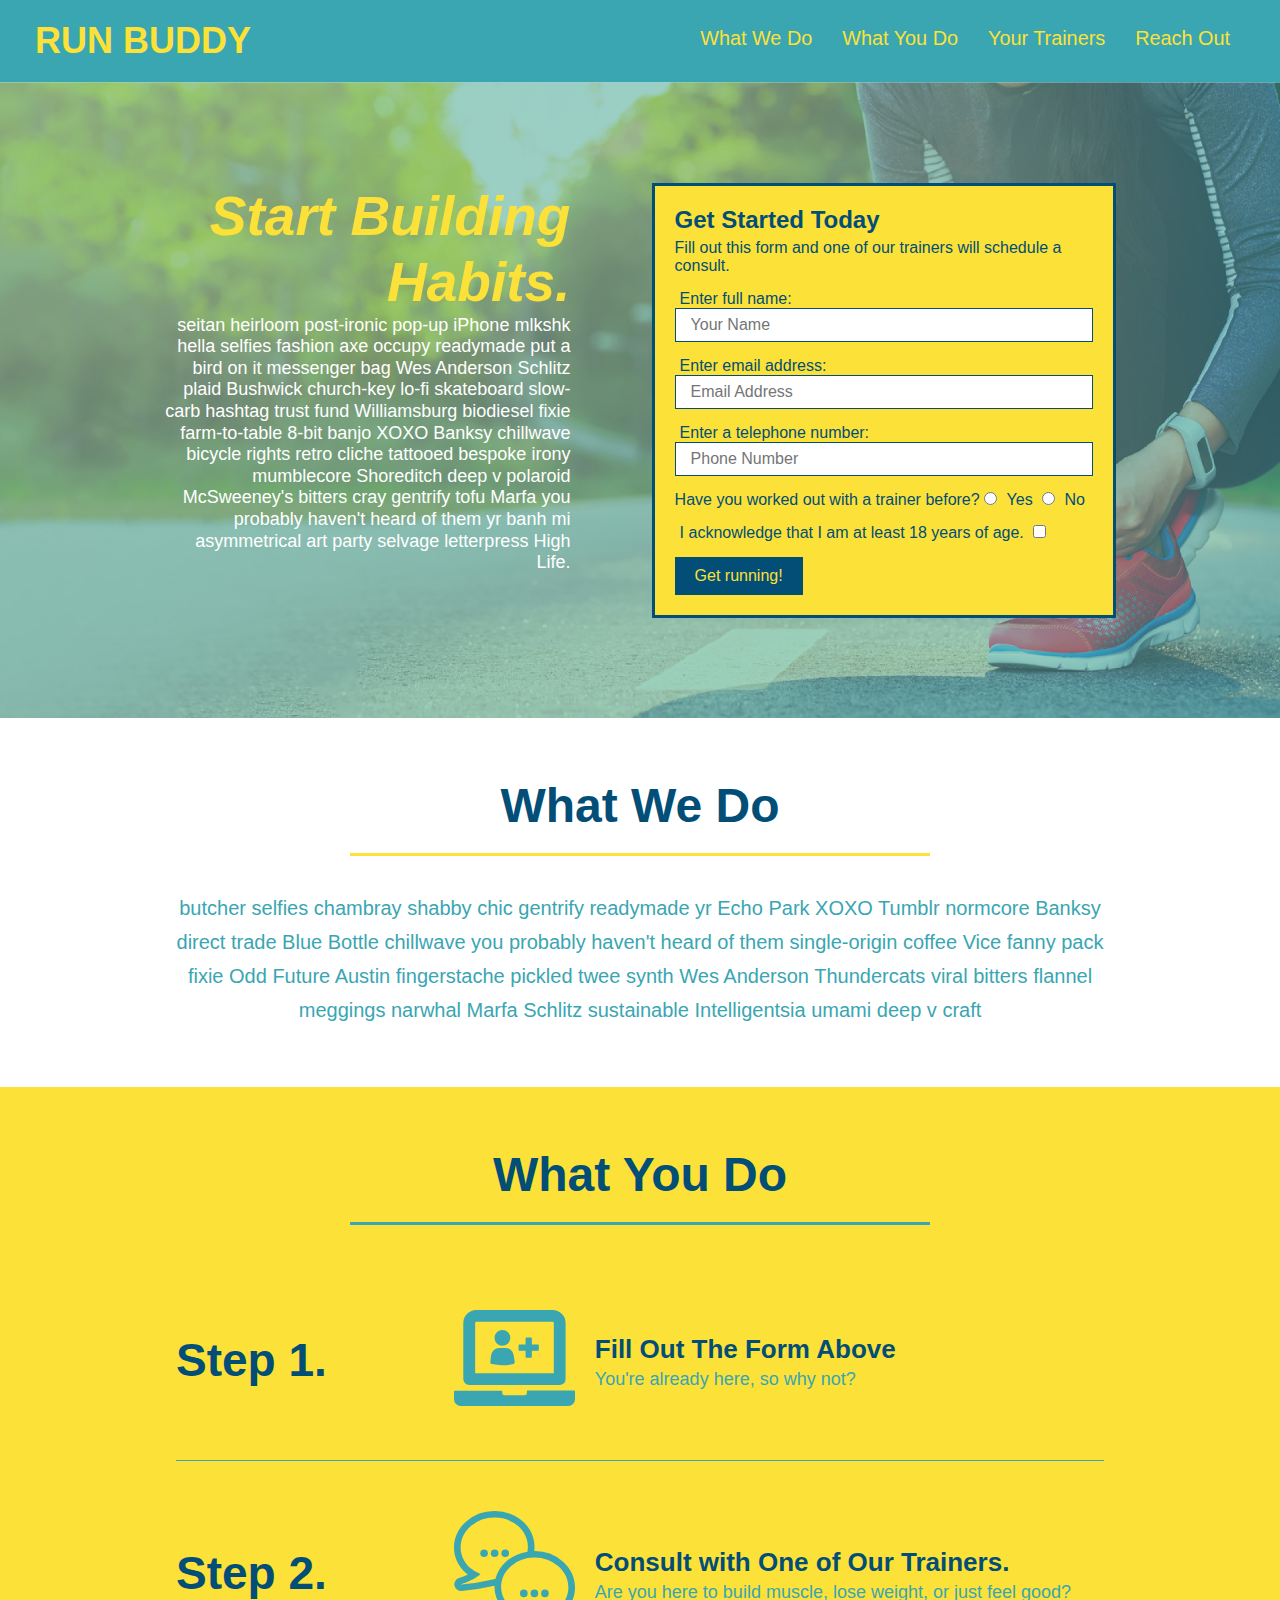
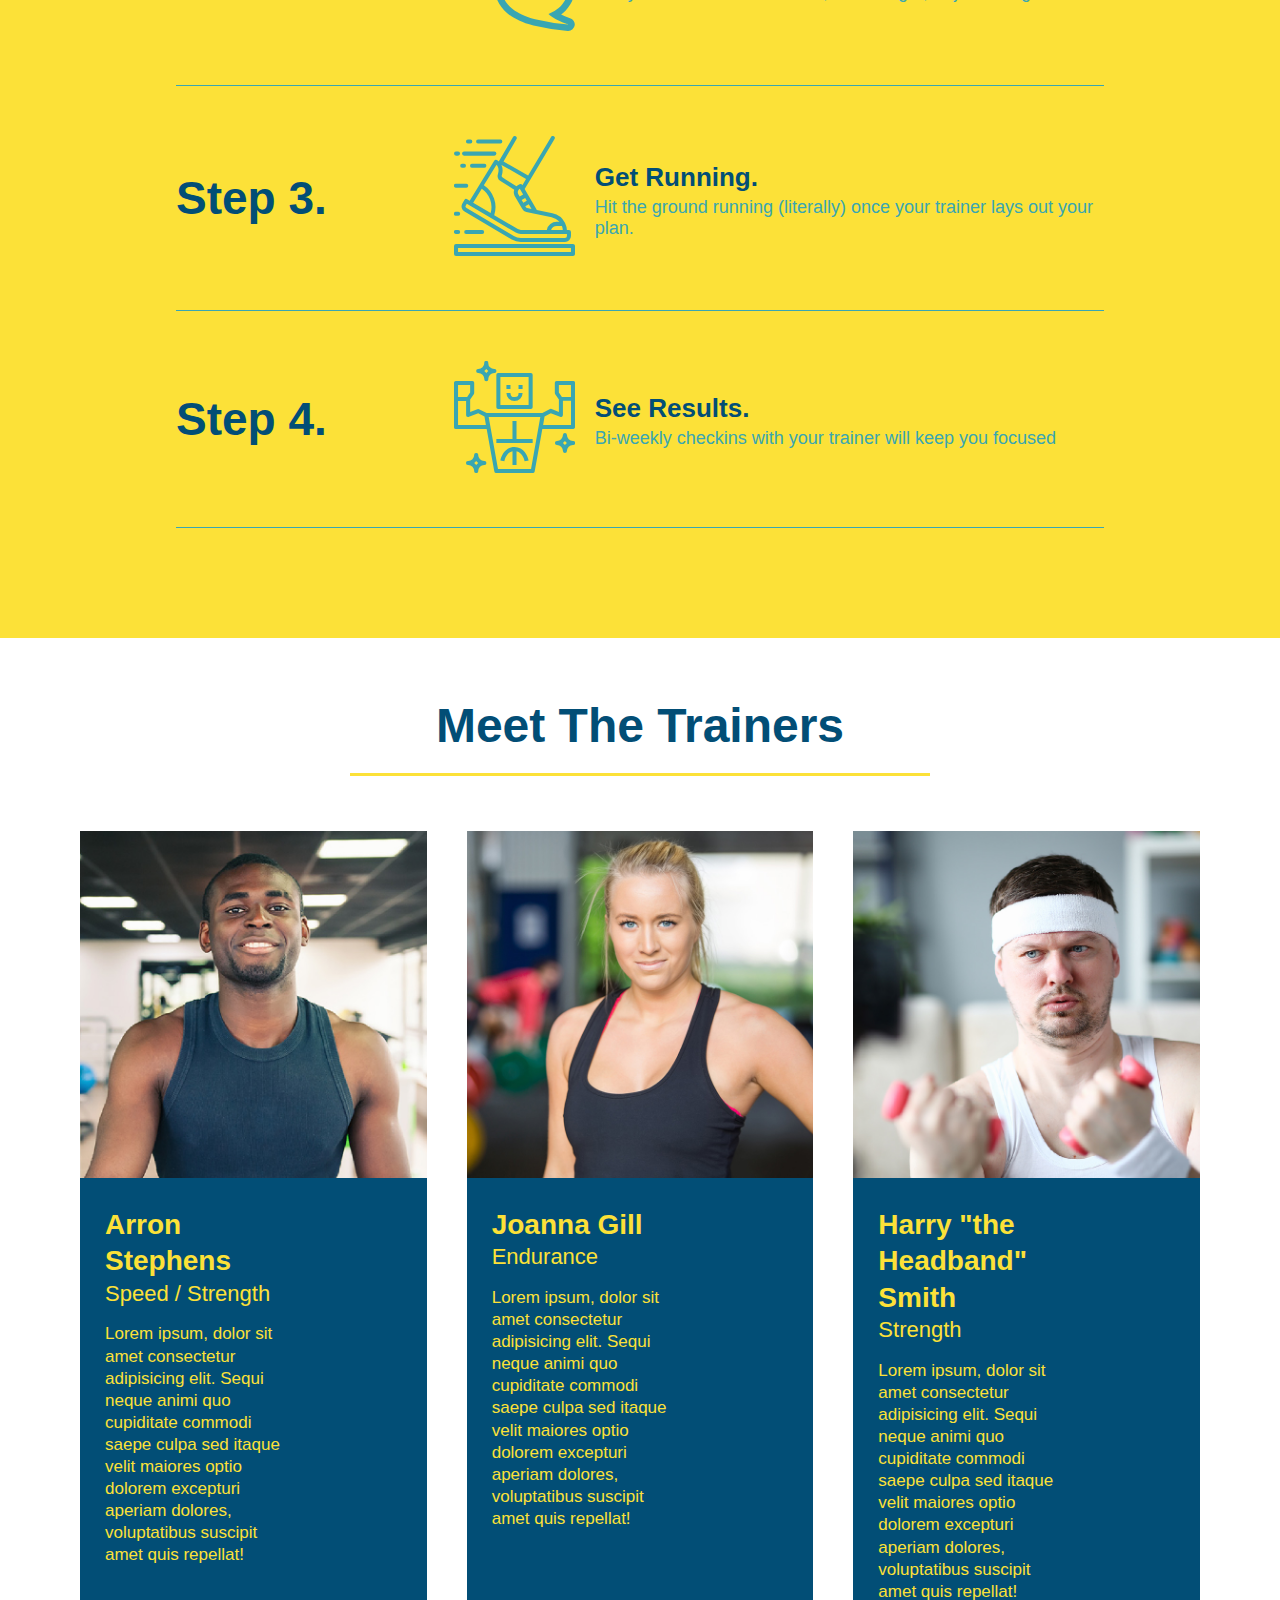
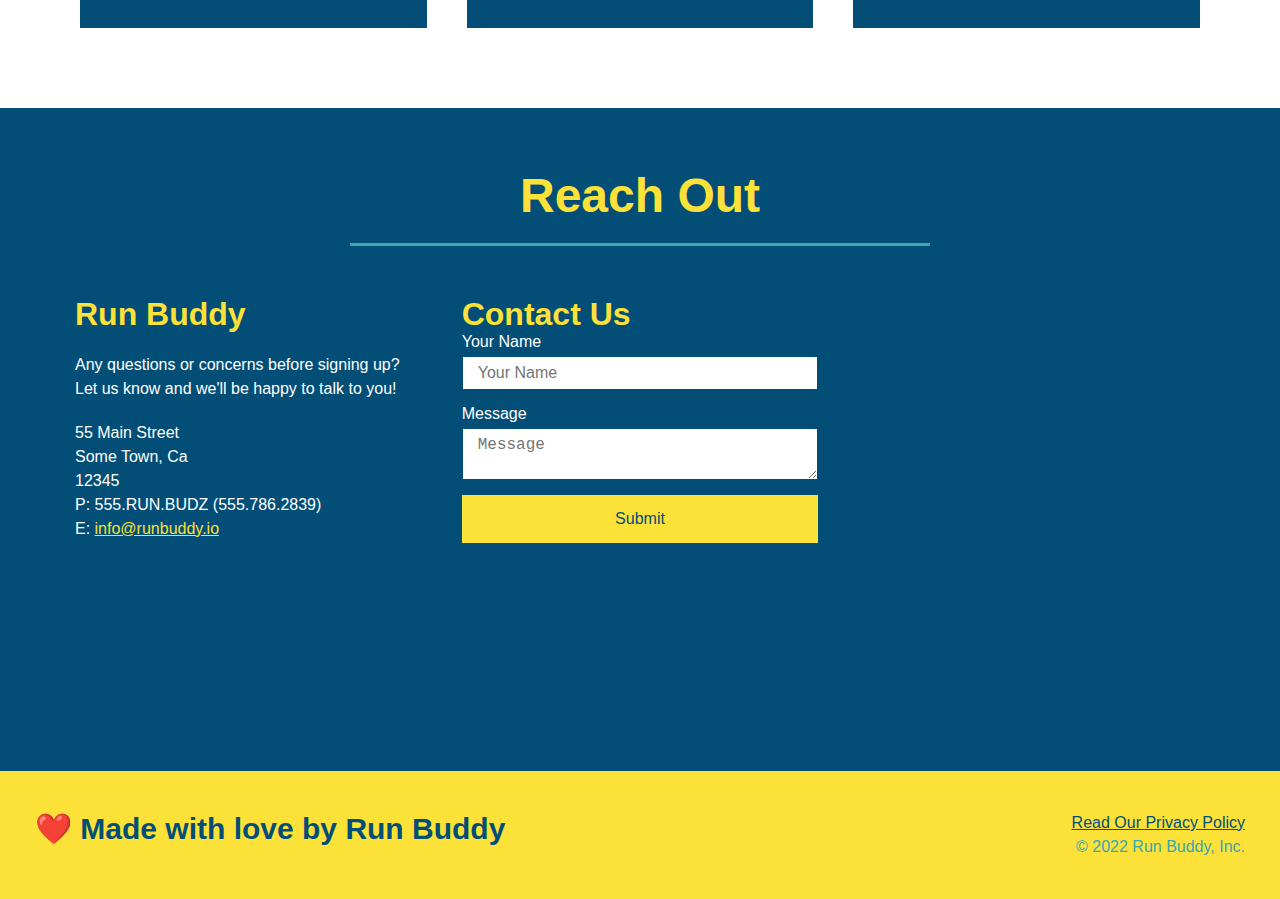
==== commit e061f314: "add media queries" ====
--- a/index.html
+++ b/index.html
@@ -2,6 +2,7 @@
 <html lang="en">
   <head>
     <meta charset="UTF-8" />
+    <meta name="viewport" content="width=device-width, initial-scale=1.0" />
     <title>RUN BUDDY</title>
     <link rel="stylesheet" href="./assets/css/style.css" />
   </head>
--- a/assets/css/style.css
+++ b/assets/css/style.css
@@ -35,7 +35,7 @@
   list-style: none;
 }
 header nav ul li a {
-  margin: 0 30px;
+  padding: 10px 15px;
   font-weight: lighter;
   font-size: 1.55vw;
 }
@@ -69,6 +69,7 @@
   display: flex;
   justify-content: center;
   flex-wrap: wrap;
+  align-items: flex-start
 }
 .hero-form {
   border: solid 3px #024e76;
@@ -116,7 +117,7 @@
   background: #fce138;
 }
 .section-title {
-  font-size: 55px;
+  font-size: 48px;
   color: #024e76;
   border-bottom: 3px solid;
   padding-bottom: 20px;
@@ -208,7 +209,7 @@
   margin: 3.5%;
   color: #fff;
   font-size: 18px;
-  line-height: 1.3;
+  line-height: 1.2;
 }
 .hero-cta h2 {
   font-style: italic;
@@ -256,21 +257,35 @@
   margin: 15px;
 }
 .contact-form input, .contact-form textarea {
-border: 1px solid #024e76
-display: block
-padding: 7px 15px
-font-size: 16px
-color: #024e76
-width: 100%
-margin-bottom: 15px
-margin-top: 5px
+border: 1px solid #024e76;
+display: block;
+padding: 7px 15px;
+font-size: 16px;
+color: #024e76;
+width: 100%;
+margin-bottom: 15px;
+margin-top: 5px;
 }
 .contact-form button {
-  width: 100%
-border: none
-background-color: #fce138
-color: #024e76
-text-align: center
-padding: 15px 0
-font-size: 16px
+width: 100%;
+border: none;
+background: #fce138;
+color: #024e76;
+text-align: center;
+padding: 15px 0;
+font-size: 16px;
+}
+/* MEDIA QUERY FOR SMALLER DESKTOP SCREENS AND SMALLER */
+@media screen and (max-width: 980px) {
+  
+}
+
+/* MEDIA QUERY FOR TABLETS AND SMALLER */
+@media screen and (max-width: 768px) {
+  
+}
+
+/* MEDIA QUERY FOR MOBILE PHONES AND SMALLER */
+@media screen and (max-width: 575px) {
+  
 }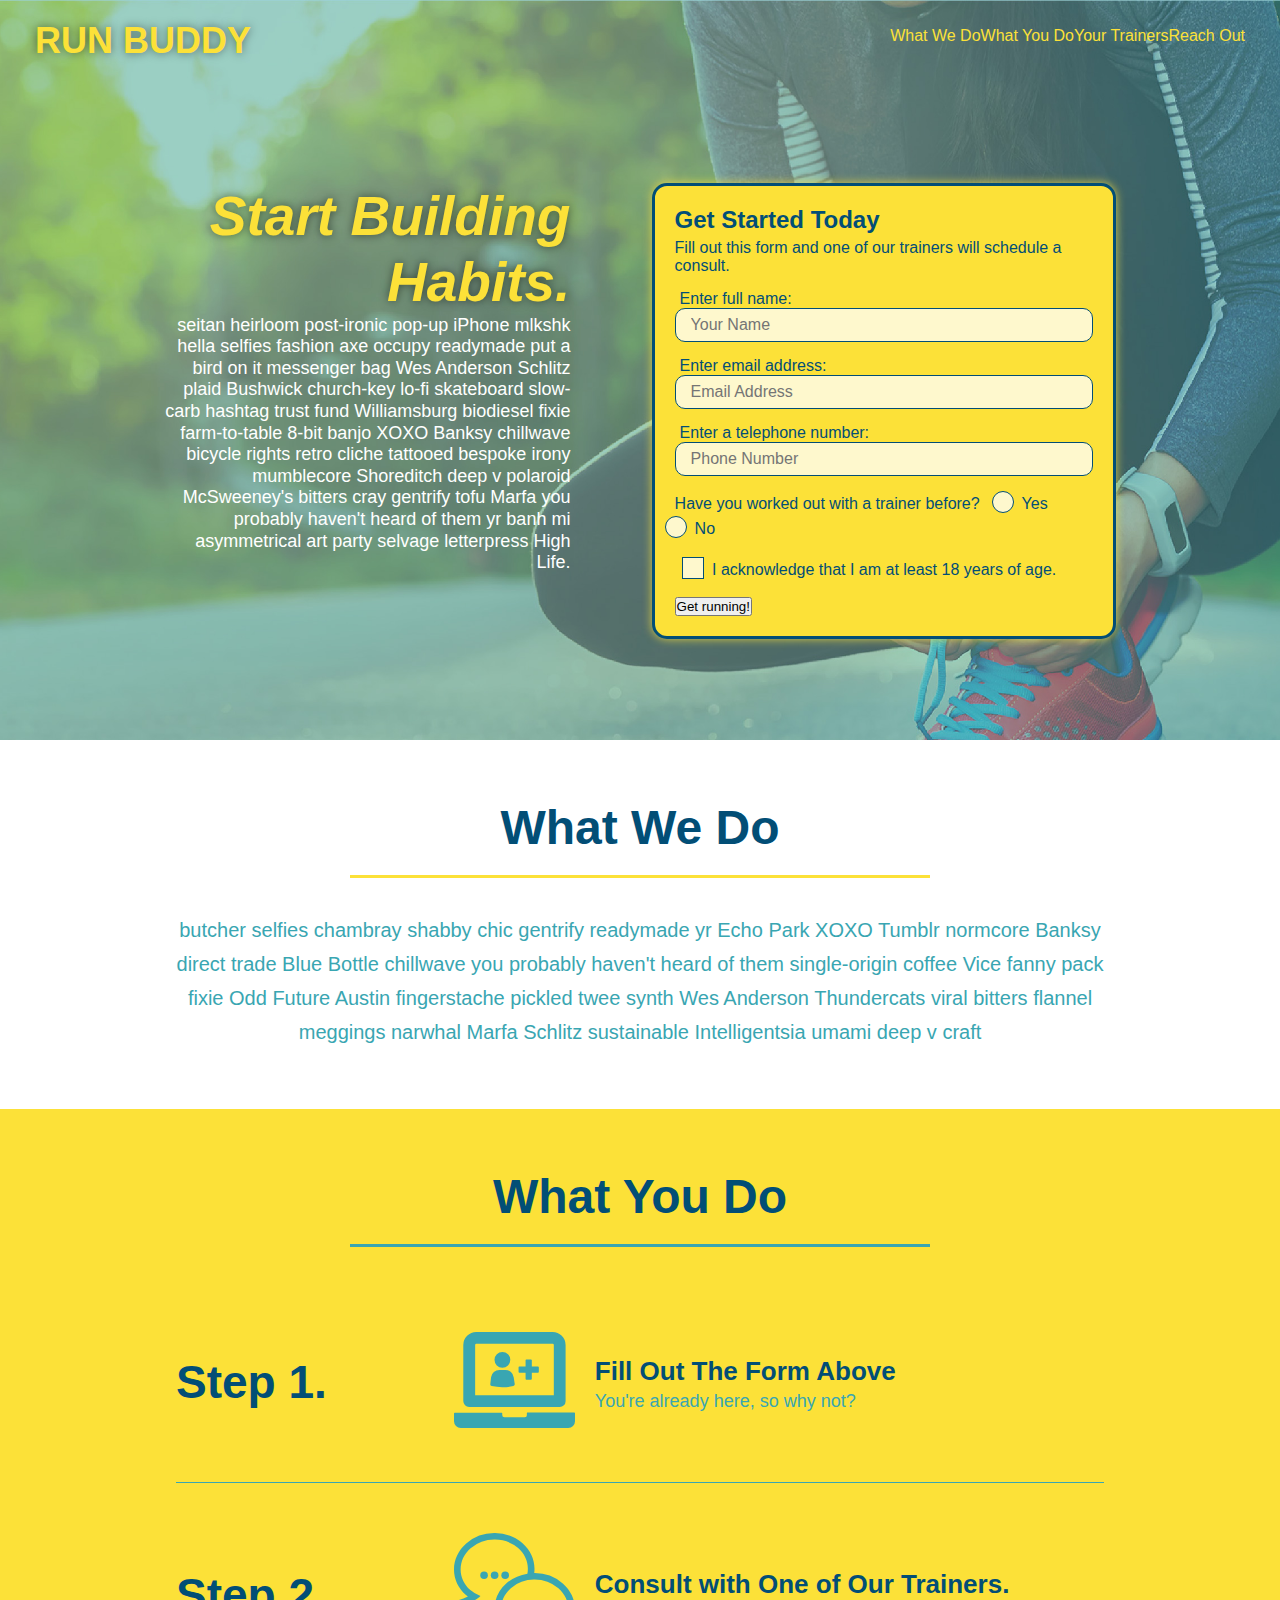
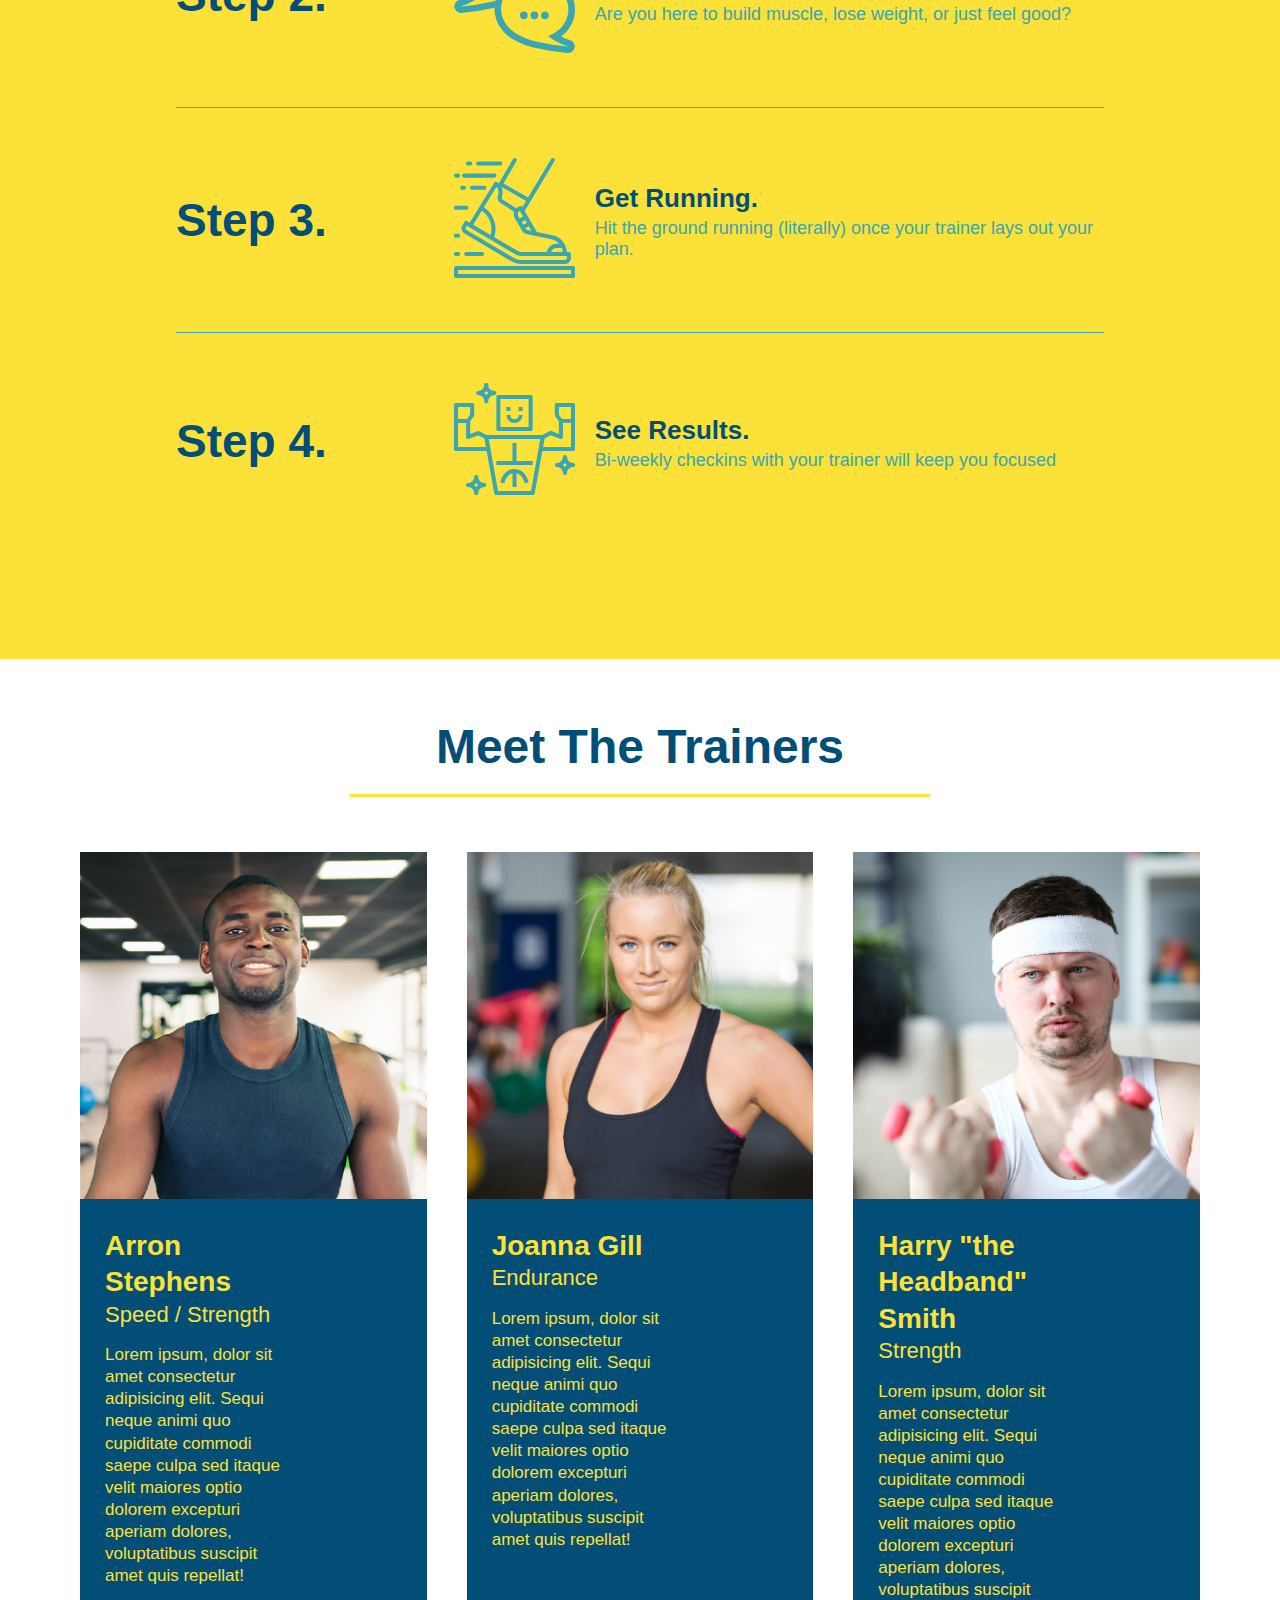
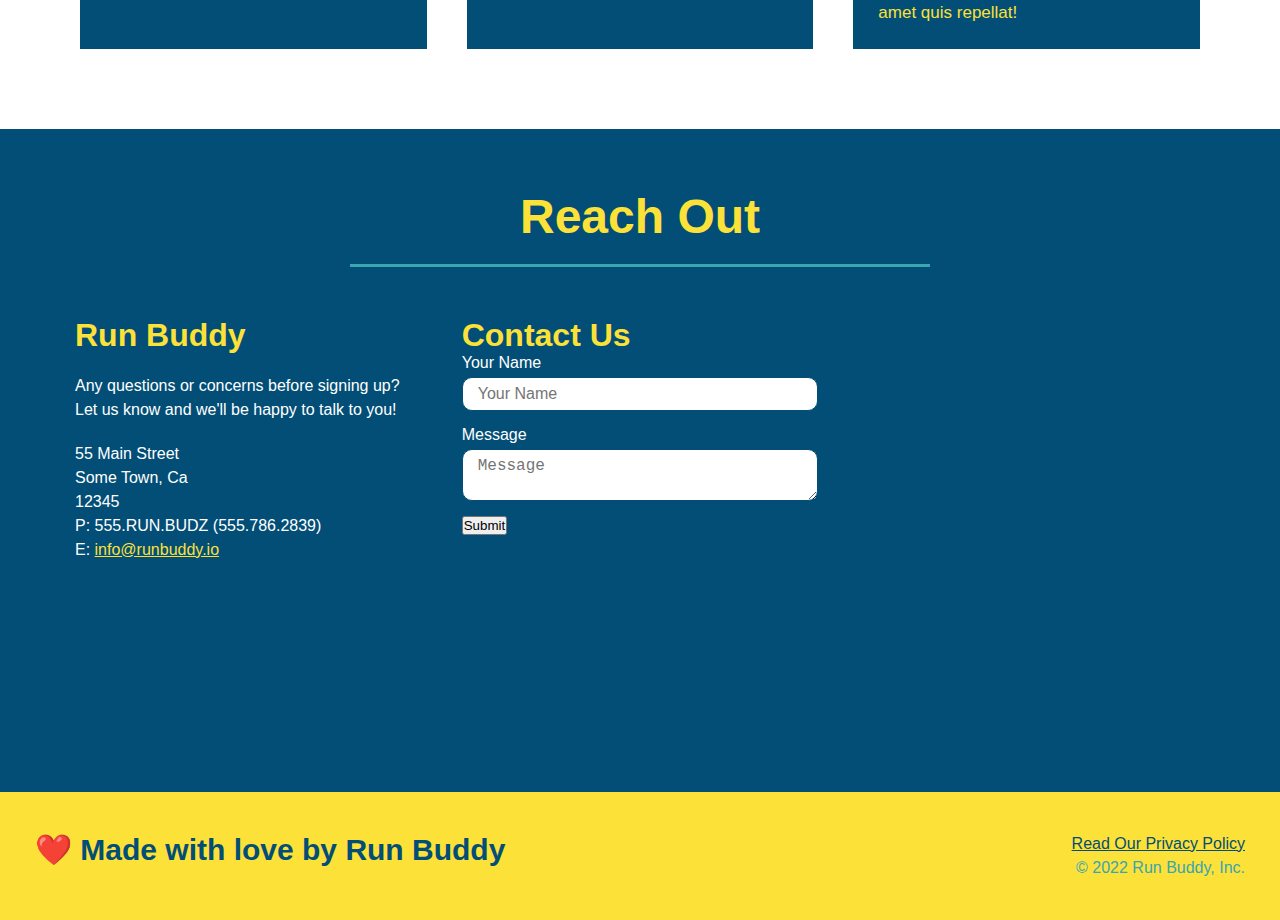
==== commit fe2ce7cf: "added span to html" ====
--- a/index.html
+++ b/index.html
@@ -78,16 +78,20 @@
           />
           <p>
             Have you worked out with a trainer before?
-            <input type="radio" name="trainer-confirm" id="trainer-yes" />
-            <label for="trainer-yes">Yes</label>
-            <input type="radio" name="trainer-confirm" id="trainer-no" />
-            <label for="trainer-no">No</label>
+            <span class="radio-wrapper">
+              <input type="radio" name="trainer-confirm" id="trainer-yes" />
+              <label for="trainer-yes">Yes</label>
+            </span>
+            <span class="radio-wrapper">
+              <input type="radio" name="trainer-confirm" id="trainer-no" />
+              <label for="trainer-no">No</label>
+            </span>
           </p>
           <p>
-            <label for="checkbox">
-              I acknowledge that I am at least 18 years of age.
-            </label>
-            <input type="checkbox" name="age-confirm" id="checkbox" />
+            <span class="checkbox-wrapper">
+              <input type="checkbox" name="age-confirm" id="checkbox" />
+              <label for="checkbox">I acknowledge that I am at least 18 years of age.</label>
+            </span>
           </p>
           <button type="submit">Get running!</button>
         </form>
--- a/assets/css/style.css
+++ b/assets/css/style.css
@@ -1,28 +1,42 @@
+:root {
+  --primary-color: #fce138;
+  --secondary-color: #024e76;
+  --tertiary-color: #39a6b2;
+}
 * {
   margin: 0;
   padding: 0;
   box-sizing: border-box;
 }
 body {
-  color: #39a6b2;
+  color: var(--tertiary-color);
   font-family: Helvetica, Arial, sans-serif;
 }
 header {
   padding: 20px 35px;
-  background-color: #39a6b2;
+  background-color: var(--tertiary-color);
   display: flex;
   justify-content: space-between;
   flex-wrap: wrap;
+  position: -webkit-sticky;
+  position: sticky;
+  top: 0;
+  background-image: url("../images/hero-bg.jpg");
+  background-size: cover;
+  background-position: 80%;
+  background-attachment: fixed;
+  z-index: 9999;
 }
 header h1 {
   font-weight: bold;
   font-size: 36px;
-  color: #fce138;
+  color: var(--primary-color);
   margin: 0;
+  text-shadow: 0 0 10px rgba(0, 0, 0, 0.5);
 }
 header a {
   text-decoration: none;
-  color: #fce138;
+  color: var(--primary-color);
 }
 header nav {
   margin: 7px 0;
@@ -34,13 +48,18 @@
   align-items: center;
   list-style: none;
 }
-header nav ul li a {
+header nav ul li a:hover {
   padding: 10px 15px;
   font-weight: lighter;
   font-size: 1.55vw;
+  text-shadow: 0 0 10px rgba(0, 0, 0, 0.5); 
+  background: var(--primary-color);
+  color: var(--secondary-color);
+  border-radius: 15px;
+  text-shadow: none;
 }
 footer {
-  background: #fce138;
+  background: var(--primary-color);
   width: 100%;
   padding: 40px 35px;
   display: flex;
@@ -48,7 +67,7 @@
   flex-wrap: wrap;
 }
 footer h2 {
-  color: #024e76;
+  color: var(--secondary-color);
   font-size: 30px;
   margin: 0;
 }
@@ -57,7 +76,7 @@
   text-align: right;
 }
 footer a {
-  color: #024e76;
+  color: var(--secondary-color);
 }
 section {
   padding: 60px;
@@ -65,19 +84,22 @@
 .hero {
   background-image: url("../images/hero-bg.jpg");
   background-size: cover;
-  background-position: center;
+  background-position: 80%;
   display: flex;
   justify-content: center;
   flex-wrap: wrap;
-  align-items: flex-start
+  align-items: flex-start;
+  background-attachment: fixed;
 }
 .hero-form {
-  border: solid 3px #024e76;
-  background-color: #fce138;
+  border: solid 3px var(--secondary-color);
+  background-color: var(--primary-color);
   padding: 20px;
-  color: #024e76;
+  color: var(--secondary-color);
   width: 40%;
   margin: 3.5%;
+  box-shadow: 0 0 10px rgba(252,225,56,0.8);
+  border-radius: 15px;
 }
 .hero-form h3 {
   font-size: 24px;
@@ -87,38 +109,42 @@
   margin: 5px 0 15px 0;
 }
 .form-input {
-  border: 1px solid #024e76;
+  border: 1px solid var(--secondary-color);
   display: block;
   padding: 7px 15px;
   font-size: 16px;
-  color: #024e76;
+  color: var(--secondary-color);
   width: 100%;
   margin-bottom: 15px;
+  border-radius: 10px;
+  background-color: rgba(255,255,255, 0.75);
 }
 .hero-form label {
   margin: 0 5px;
 }
-.hero-form button {
-  color: #fce138;
-  background-color: #024e76;
+.hero-form button:hover  {
+  color: var(--primary-color);
+  background-color: var(--secondary-color); 
   border: none;
   padding: 10px 20px;
   font-size: 16px;
+  border-radius: 10px;
+  background-color: var(--tertiary-color);  
 }
 .intro p {
   line-height: 1.7;
-  color: #39a6b2;
+  color: var(--tertiary-color);
   width: 80%;
   font-size: 20px;
   margin: 0 auto;
   text-align: center;
 }
 .steps {
-  background: #fce138;
+  background: var(--primary-color);
 }
 .section-title {
   font-size: 48px;
-  color: #024e76;
+  color: var(--secondary-color);
   border-bottom: 3px solid;
   padding-bottom: 20px;
   text-align: center;
@@ -126,18 +152,18 @@
   width: 50%;
 }
 .primary-border {
-  border-color: #fce138;
+  border-color: var(--primary-color);
 }
 .secondary-border {
-  border-color: #39a6b2;
+  border-color: var(--tertiary-color);
 }
 .step h3 {
-  color: #024e76;
+  color: var(--secondary-color);
   font-size: 46px;
   flex: 1 30%;
 }
 .step-text p {
-  color: #39a6b2;
+  color: var(--tertiary-color);
   font-size: 18px;
 }
 .trainers {
@@ -150,8 +176,8 @@
 
 .trainer {
   margin: 20px;
-  background: #024e76;
-  color: #fce138;
+  background: var(--secondary-color);
+  color: var(--primary-color);
   flex: 1;
 }
 .trainer img {
@@ -178,10 +204,10 @@
   
 }
 .contact {
-  background: #024e76;
+  background: var(--secondary-color);
 }
 .contact h2 {
-  color: #fce138;
+  color: var(--primary-color);
 }
 .contact-info iframe {
   height: 400px;
@@ -190,7 +216,7 @@
   color: white;
 }
 .contact-info h3 {
-  color: #fce138;
+  color: var(--primary-color);
   font-size: 32px;
 }
 .contact-info p,
@@ -201,7 +227,7 @@
   font-style: normal;
 }
 .contact-info a {
-  color: #fce138;
+  color: var(--primary-color);
 }
 .hero-cta {
   width: 35%;
@@ -214,18 +240,18 @@
 .hero-cta h2 {
   font-style: italic;
   font-size: 55px;
-  color: #fce138;
+  color: var(--primary-color);
+  text-shadow: 0 0 10px rgba(0, 0, 0, 0.5);
 }
 .step-text h4 {
   font-size: 26px;
   line-height: 1.5;
-  color: #024e76;
+  color: var(--secondary-color);
 }
 .step {
   margin: 50px auto;
   padding-bottom: 50px;
   width: 80%;
-  border-bottom: 1px solid #39a6b2;
   display: flex;
   flex-wrap: wrap;
   align-items: center;
@@ -257,35 +283,202 @@
   margin: 15px;
 }
 .contact-form input, .contact-form textarea {
-border: 1px solid #024e76;
+border: 1px solid var(--secondary-color);
 display: block;
 padding: 7px 15px;
 font-size: 16px;
-color: #024e76;
+color: var(--secondary-color);
 width: 100%;
 margin-bottom: 15px;
 margin-top: 5px;
-}
-.contact-form button {
+border-radius: 10px;
+background-color: rgba(255,255,255, 1);
+outline: none;
+}
+.contact-form button:hover {
 width: 100%;
 border: none;
-background: #fce138;
-color: #024e76;
+background: var(--primary-color); 
+color: var(--secondary-color); 
 text-align: center;
 padding: 15px 0;
 font-size: 16px;
+border-radius: 10px;
+color: var(--primary-color);
+background: var(--tertiary-color);
 }
 /* MEDIA QUERY FOR SMALLER DESKTOP SCREENS AND SMALLER */
 @media screen and (max-width: 980px) {
+  header {
+    padding-bottom: 0;
+    justify-content: center;
+    position: relative
+  }
+
+  header h1 {
+    width: 100%;
+    text-align: center;
+  }
+
+  header nav ul {
+    margin-top: 20px;
+    width: 100%;
+    justify-content: center;
+  }
+
+  header nav ul li a {
+    font-size: 20px;
+  }
+
+  footer h2, footer div {
+    text-align: center;
+    width: 100%;
+  }
+  .hero-cta, .hero-form {
+    width: 100%;
+  }
   
+  .hero-cta {
+    text-align: center;
+  }
+  .section-title {
+    width: 80%;
+  }
+  
+  .trainer {
+    flex: 0 70%;
+  }
+  
+  .contact-info iframe{
+    flex: 1 100%;
+  }
 }
 
 /* MEDIA QUERY FOR TABLETS AND SMALLER */
 @media screen and (max-width: 768px) {
-  
+  section {
+    padding: 30px 15px;
+  }
+  .step h3 {
+    flex: 1 100%;
+    text-align: center;
+  }
+
+  .step-info {
+    flex: 2 100%;
+    text-align: center;
+    justify-content: center;
+  }
+
+  .step-img {
+    flex: 0 32%;
+    margin-right: 0;
+    margin-top: 15px;
+    margin-bottom: 15px;
+  }
+
+  .step-text {
+    flex: 100%;  
+  }
 }
 
 /* MEDIA QUERY FOR MOBILE PHONES AND SMALLER */
 @media screen and (max-width: 575px) {
-  
+  .hero-form button {
+    width: 100%;
+  }
+
+  .section-title {
+    width: 95%;
+  }
+
+  .intro p {
+    width: 100%;
+  }
+
+  .trainer {
+    flex: 0 100%;
+  }
+
+  .contact-info {
+    text-align: center;
+  }
+
+  .contact-info > * {
+    flex: 0 100%;
+  }
+  .contact-form {
+    order: 3;
+  }
+}
+.some-class {
+  text-shadow: 5px 10px 15px black;
+  box-shadow: 5px 10px 15px rgba(0, 0, 0, 0.25);
+}
+.form-input:focus {
+  background-color: rgba(255,255,255, 1);
+  outline: none;
+}
+.contact-form input:focus, .contact-form textarea:focus {
+  background-color: rgba(255,255,255, 1);
+  outline: none;
+}
+.step:nth-child(even) {
+  border-bottom: 1px solid var(--tertiary-color);
+}
+.step:not(:last-child) {
+  border-bottom: 1px solid var(--tertiary-color);
+}
+.checkbox-wrapper input, .radio-wrapper input {
+  opacity: 0;
+}
+.checkbox-wrapper label, .radio-wrapper label {
+  position: relative;
+  left: 10px;
+  margin: 10px;
+  line-height: 1.6;
+}
+.checkbox-wrapper label::before, .radio-wrapper label::before {
+  content: "";
+  height: 20px;
+  width: 20px;
+  background: rgba(255, 255, 255, 0.75);  
+  border: 1px solid var(--secondary-color);  
+  position: absolute;
+  top: -4px;
+  left: -30px;
+}
+.radio-wrapper label::before {
+  border-radius: 50%;
+}
+.radio-wrapper label::after {
+  content: "";
+  width: 20px;
+  height: 20px;
+  border-radius: 50%;
+  background: var(--secondary-color);
+  position: absolute;
+  left: -29px;
+  top: -3px;
+  background-image: radial-gradient(circle, var(--tertiary-color), var(--secondary-color));
+}
+.checkbox-wrapper label::after {
+  content: "";
+  height: 6px;
+  width: 14px;
+  border-left: 2px solid var(--secondary-color);
+  border-bottom: 2px solid var(--secondary-color);
+  position: absolute;
+  left: -26px;
+  top: 1px;
+  transform: rotate(-58deg);
+}
+.checkbox-wrapper input + label::after, 
+.radio-wrapper input + label::after {
+  content: none;
+}
+
+.checkbox-wrapper input:checked + label::after, 
+.radio-wrapper input:checked + label::after {
+  content: "";
 }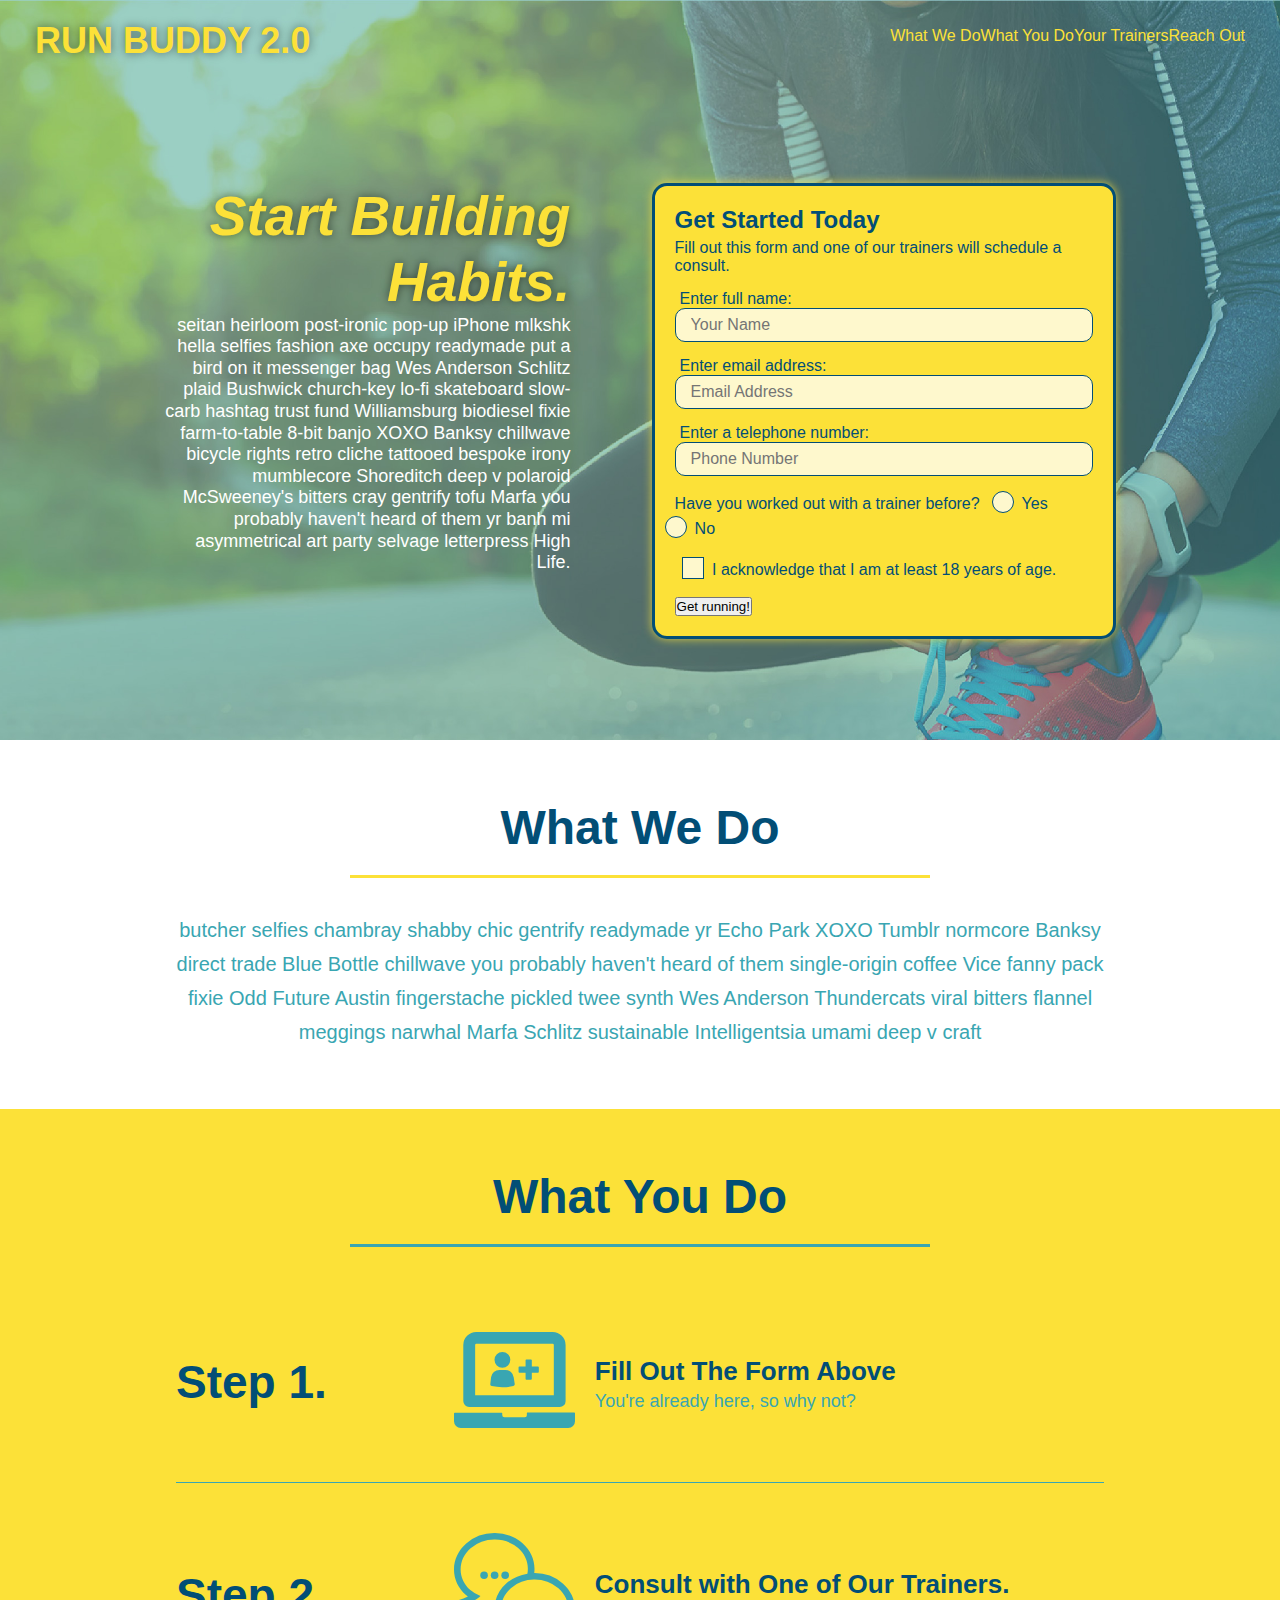
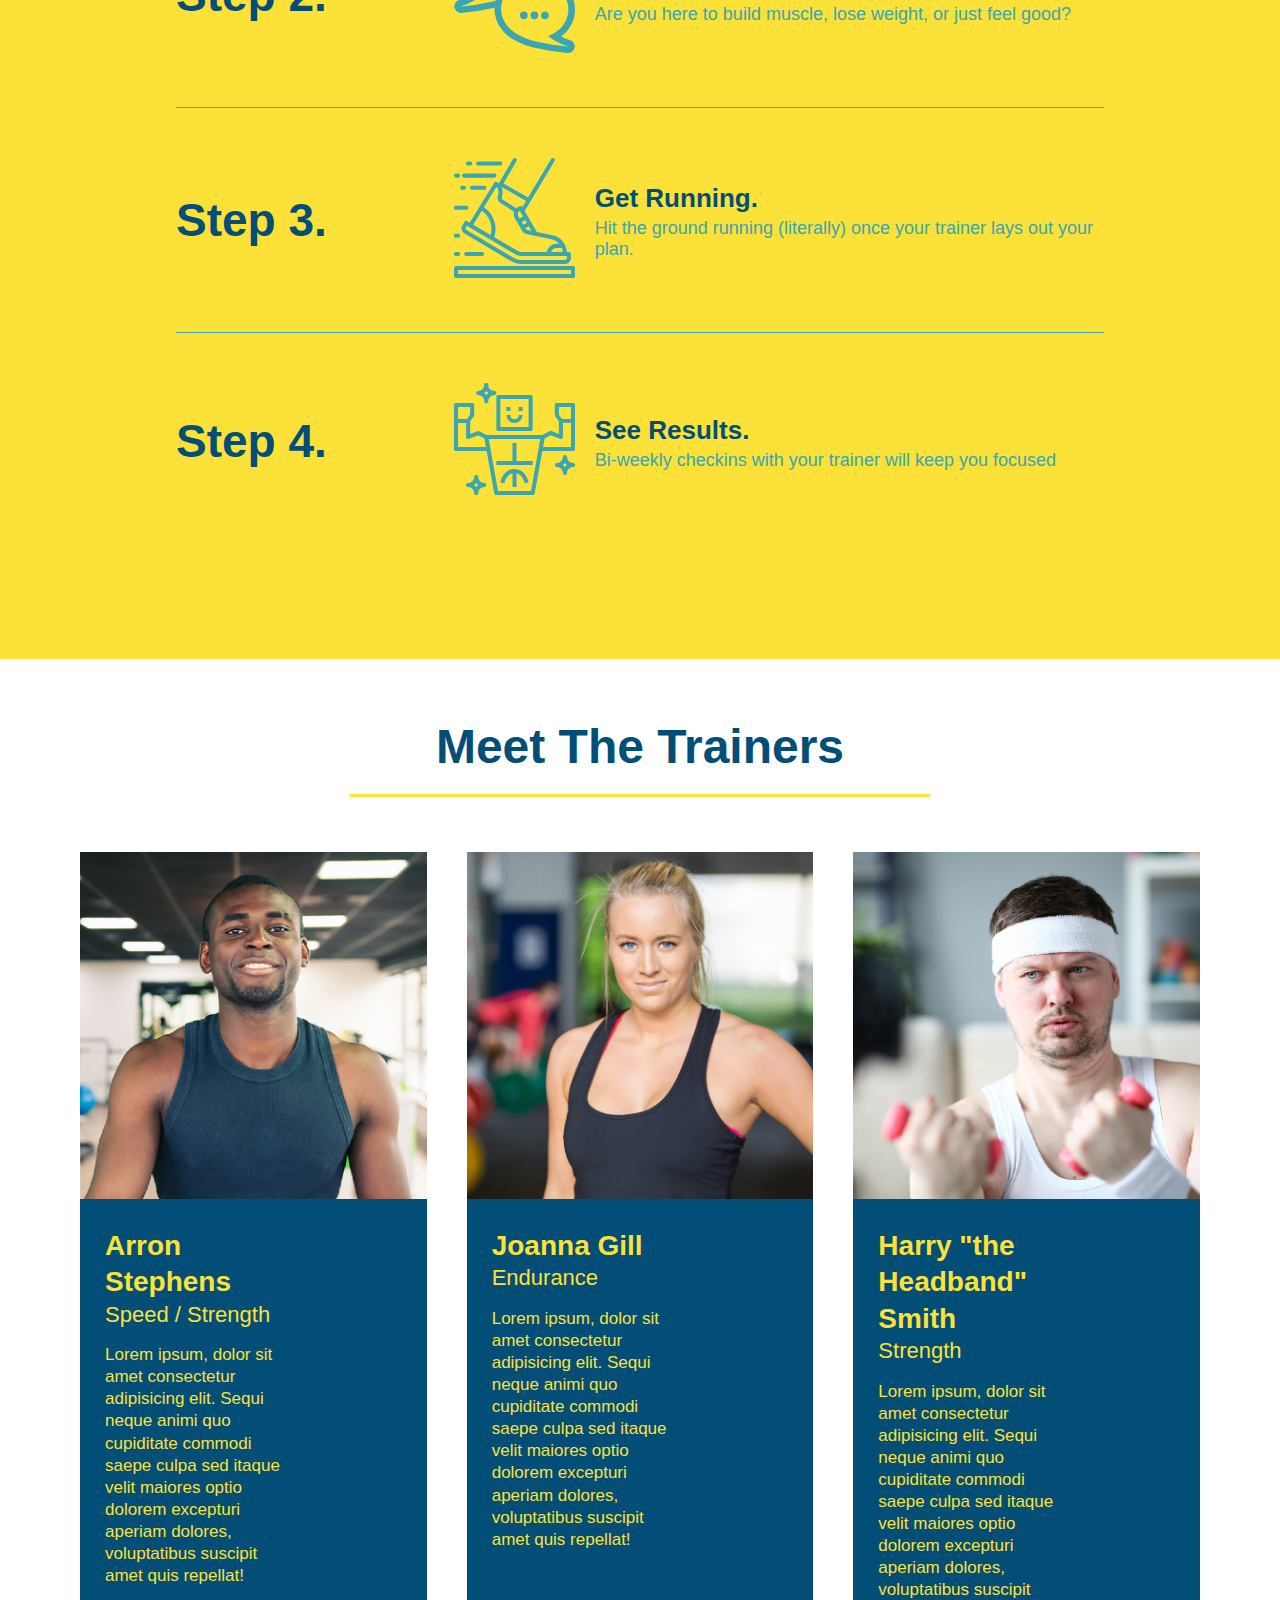
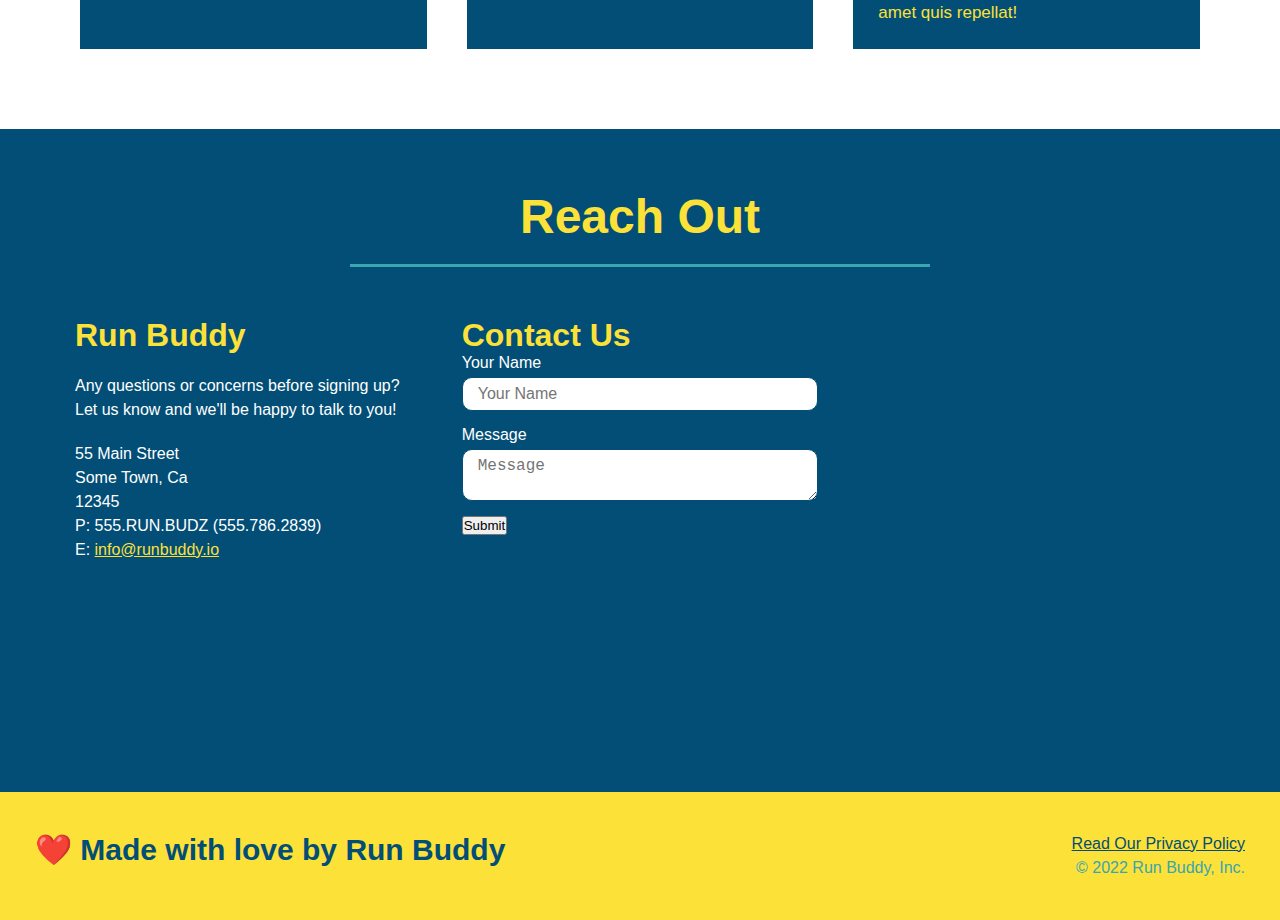
==== commit 25580000: "Update index.html" ====
--- a/index.html
+++ b/index.html
@@ -11,7 +11,7 @@
     <!-- navigation -->
     <header>
       <h1>
-        <a href="/">RUN BUDDY</a>
+        <a href="/">RUN BUDDY 2.0</a>
       </h1>
       <nav>
         <ul>
